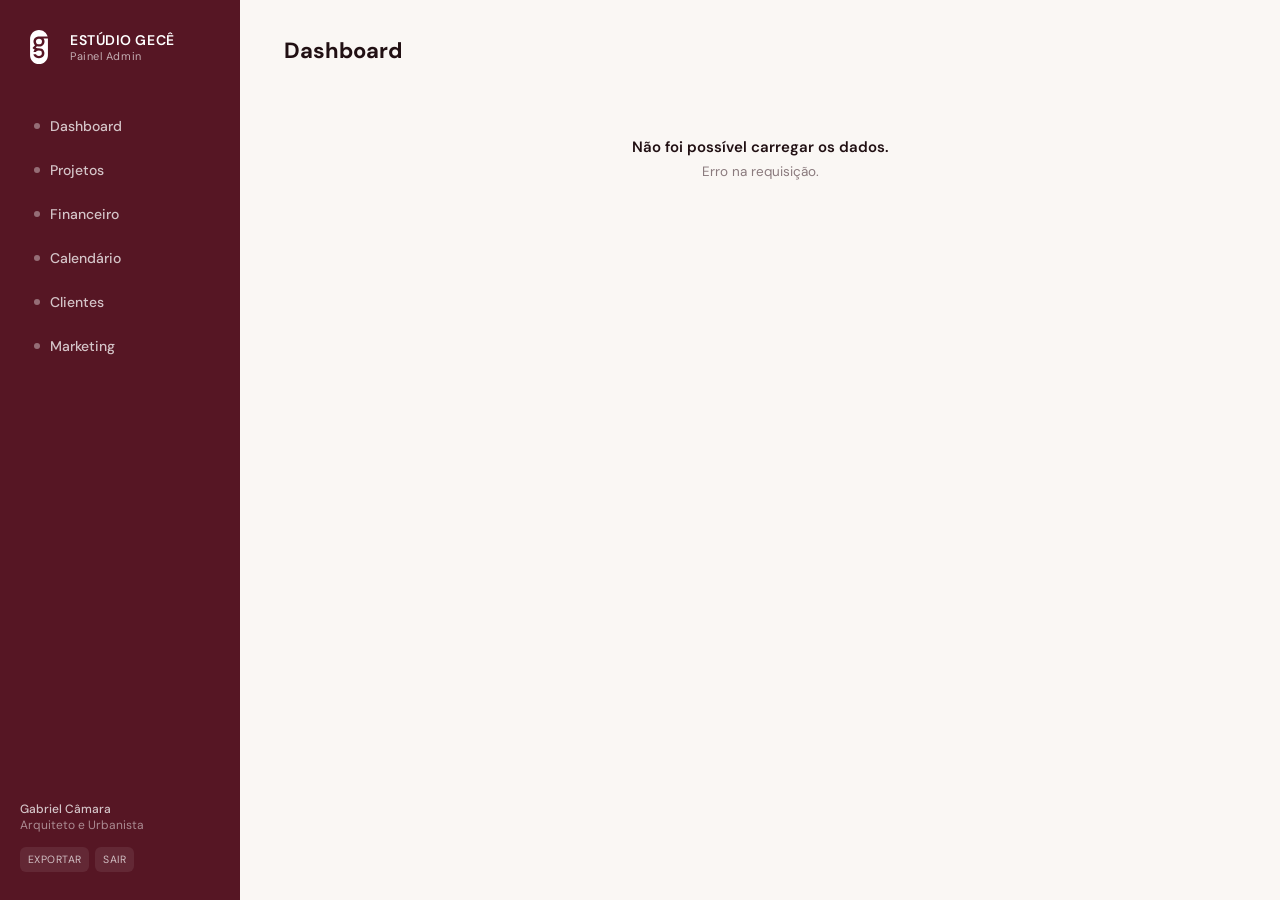
==== admin/index.html @ 807bf848 "feat: reuniao com Google Meet automatico (Calendar API) + convite ao cliente + botao no portal - eve" ====
<!DOCTYPE html>
<html lang="pt-BR">
<head>
<meta charset="UTF-8">
<meta name="viewport" content="width=device-width, initial-scale=1.0">
<meta name="robots" content="noindex, nofollow">
<title>Estúdio Gecê — Admin</title>
<link rel="icon" type="image/svg+xml" href="/assets/img/selo-fullcolor.svg">
<!-- PWA (iPhone/iPad) -->
<link rel="manifest" href="/manifest-admin.json">
<meta name="theme-color" content="#561624">
<meta name="apple-mobile-web-app-capable" content="yes">
<meta name="mobile-web-app-capable" content="yes">
<meta name="apple-mobile-web-app-status-bar-style" content="default">
<meta name="apple-mobile-web-app-title" content="Gecê Admin">
<link rel="apple-touch-icon" href="/assets/img/icon-512.png">
<link rel="preconnect" href="https://fonts.googleapis.com">
<link rel="preconnect" href="https://fonts.gstatic.com" crossorigin>
<link href="https://fonts.googleapis.com/css2?family=DM+Sans:opsz,wght@9..40,400;9..40,500;9..40,600;9..40,700&display=swap" rel="stylesheet">
<!-- Google Picker (seleção de arquivos/pastas do Drive) -->
<script src="https://apis.google.com/js/api.js" async defer></script>
<script src="https://accounts.google.com/gsi/client" async defer></script>
<style>
  :root {
    --bordeaux: #561624;
    --bordeaux-light: #7a2438;
    --cream: #FAF7F4;
    --ink: #211013;
    --muted: #8a7a7d;
    --line: #e8e0e1;
    --ok: #3f6b4f;
    --warn: #b3762c;
    --danger: #a13b3b;
    --blue: #3d6b8a;
    --radius: 10px;
    --shadow: 0 18px 40px -24px rgba(86,22,36,.45);
  }
  * { box-sizing: border-box; margin: 0; padding: 0; }
  body {
    font-family: 'DM Sans', sans-serif;
    background: var(--cream);
    color: var(--ink);
    display: flex;
    min-height: 100vh;
  }
  a { color: inherit; }

  /* Sidebar */
  .sidebar {
    width: 240px;
    background: var(--bordeaux);
    color: #fff;
    display: flex;
    flex-direction: column;
    padding: 28px 20px;
    flex-shrink: 0;
    position: sticky;
    top: 0;
    height: 100vh;
  }
  .logo { display: flex; align-items: center; gap: 12px; margin-bottom: 40px; }
  .logo-mark { width: 38px; height: 38px; object-fit: contain; display: block; }
  .logo-text { font-size: 14px; font-weight: 600; letter-spacing: 0.04em; }
  .logo-text span { display: block; font-size: 11px; font-weight: 400; opacity: 0.65; }
  nav { display: flex; flex-direction: column; gap: 4px; }
  nav a {
    color: rgba(255,255,255,0.75);
    text-decoration: none;
    font-size: 14px; font-weight: 500;
    padding: 11px 14px;
    border-radius: var(--radius);
    display: flex; align-items: center; gap: 10px;
    transition: background 0.15s ease, color 0.15s ease;
  }
  nav a:hover { background: rgba(255,255,255,0.08); color: #fff; }
  nav a.active { background: #fff; color: var(--bordeaux); }
  nav a .dot { width: 6px; height: 6px; border-radius: 50%; background: currentColor; opacity: 0.5; }
  .sidebar-footer { margin-top: auto; font-size: 12px; color: rgba(255,255,255,0.5); padding-top: 20px; }
  .sidebar-footer .name { color: rgba(255,255,255,0.75); font-weight: 500; }
  .data-tools { display: flex; gap: 6px; margin-top: 14px; flex-wrap: wrap; }
  .data-tools button {
    font-family: inherit; font-size: 10.5px; letter-spacing: .04em; text-transform: uppercase;
    background: rgba(255,255,255,0.08); color: rgba(255,255,255,0.7);
    border: none; border-radius: 6px; padding: 6px 8px; cursor: pointer;
    transition: background .15s ease, color .15s ease;
  }
  .data-tools button:hover { background: rgba(255,255,255,0.16); color: #fff; }

  /* Main */
  main { flex: 1; padding: 36px 44px; max-width: 1240px; width: 100%; }
  header.topbar { display: flex; justify-content: space-between; align-items: center; margin-bottom: 28px; gap: 16px; flex-wrap: wrap; }
  header.topbar h1 { font-size: 22px; font-weight: 700; }
  .topbar-actions { display: flex; align-items: center; gap: 10px; }
  .date { font-size: 13px; color: var(--muted); }

  /* Buttons */
  .btn {
    font-family: inherit; font-size: 13.5px; font-weight: 600;
    background: var(--bordeaux); color: #fff;
    border: 1px solid var(--bordeaux); border-radius: var(--radius);
    padding: 10px 16px; cursor: pointer;
    display: inline-flex; align-items: center; gap: 7px;
    transition: background .15s ease, transform .1s ease;
  }
  .btn:hover { background: var(--bordeaux-light); }
  .btn:active { transform: translateY(1px); }
  .btn.ghost { background: #fff; color: var(--bordeaux); }
  .btn.ghost:hover { background: #f3ebec; }
  .btn.sm { padding: 7px 12px; font-size: 12.5px; }
  .btn.subtle { background: transparent; border-color: var(--line); color: var(--ink); }
  .btn.subtle:hover { background: #f3ebec; }
  .icon-btn {
    background: none; border: none; cursor: pointer; color: var(--muted);
    font-size: 14px; padding: 5px 7px; border-radius: 6px; font-family: inherit;
    transition: background .15s ease, color .15s ease;
  }
  .icon-btn:hover { background: #f3ebec; color: var(--ink); }
  .icon-btn.danger:hover { background: #f6dede; color: var(--danger); }

  /* Cards / stats */
  .grid { display: grid; grid-template-columns: repeat(4, 1fr); gap: 16px; margin-bottom: 28px; }
  .stat-card { background: #fff; border: 1px solid var(--line); border-radius: var(--radius); padding: 18px 20px; }
  .stat-card .label { font-size: 12px; color: var(--muted); font-weight: 500; text-transform: uppercase; letter-spacing: 0.03em; margin-bottom: 8px; }
  .stat-card .value { font-size: 26px; font-weight: 700; }
  .stat-card .value.warn { color: var(--warn); }
  .stat-card .value.ok { color: var(--ok); }
  .stat-card .value.danger { color: var(--danger); }

  .panels { display: grid; grid-template-columns: 1.4fr 1fr; gap: 20px; }
  .panel { background: #fff; border: 1px solid var(--line); border-radius: var(--radius); padding: 22px; }
  .panel h2 { font-size: 15px; font-weight: 700; margin-bottom: 4px; }
  .panel .panel-sub { font-size: 12px; color: var(--muted); margin-bottom: 14px; }
  .row-item { display: flex; justify-content: space-between; align-items: center; gap: 12px; padding: 12px 0; border-bottom: 1px solid var(--line); font-size: 13.5px; }
  .row-item:last-child { border-bottom: none; }
  .row-item .name { font-weight: 500; }
  .row-item .meta { color: var(--muted); font-size: 12px; }

  /* Badges */
  .badge { font-size: 11px; font-weight: 600; padding: 3px 9px; border-radius: 20px; white-space: nowrap; display: inline-block; }
  .badge.neutral   { background: #eee7e8; color: var(--muted); }
  .badge.proposta  { background: #eee7e8; color: var(--muted); }
  .badge.andamento { background: #e4ecf0; color: var(--blue); }
  .badge.negociacao{ background: #fbe9d9; color: var(--warn); }
  .badge.novo      { background: #e4ecf0; color: var(--blue); }
  .badge.pausado   { background: #fbe9d9; color: var(--warn); }
  .badge.pendente  { background: #fbe9d9; color: var(--warn); }
  .badge.atrasado  { background: #f6dede; color: var(--danger); }
  .badge.perdido   { background: #f6dede; color: var(--danger); }
  .badge.pago      { background: #e2ede5; color: var(--ok); }
  .badge.concluido { background: #e2ede5; color: var(--ok); }
  .badge.ganho     { background: #e2ede5; color: var(--ok); }
  .badge.receita   { background: #e2ede5; color: var(--ok); }
  .badge.despesa   { background: #f6dede; color: var(--danger); }

  /* Tables */
  .card { background: #fff; border: 1px solid var(--line); border-radius: var(--radius); overflow: hidden; }
  .table-wrap { width: 100%; overflow-x: auto; }
  table { width: 100%; border-collapse: collapse; font-size: 13.5px; }
  thead th {
    text-align: left; font-size: 11px; font-weight: 600; text-transform: uppercase; letter-spacing: 0.04em;
    color: var(--muted); padding: 14px 18px; border-bottom: 1px solid var(--line); background: #fbf8f6; white-space: nowrap;
  }
  tbody td { padding: 14px 18px; border-bottom: 1px solid var(--line); vertical-align: middle; }
  tbody tr:last-child td { border-bottom: none; }
  tbody tr:hover { background: #fdfbfa; }
  td.strong { font-weight: 600; }
  td.num { text-align: right; font-variant-numeric: tabular-nums; white-space: nowrap; }
  th.num { text-align: right; }
  td.actions { text-align: right; white-space: nowrap; }
  .sub { color: var(--muted); font-size: 12px; }

  .empty { color: var(--muted); font-size: 13.5px; padding: 44px 24px; text-align: center; }
  .empty strong { display: block; color: var(--ink); font-weight: 600; margin-bottom: 6px; font-size: 15px; }

  /* Filter bar */
  .toolbar { display: flex; gap: 10px; align-items: center; margin-bottom: 16px; flex-wrap: wrap; }
  .toolbar input[type=search], .toolbar select {
    font-family: inherit; font-size: 13px; padding: 9px 12px;
    border: 1px solid var(--line); border-radius: var(--radius); background: #fff; color: var(--ink);
  }
  .toolbar input[type=search] { min-width: 220px; }
  .toolbar .spacer { flex: 1; }

  /* Modal */
  .overlay {
    position: fixed; inset: 0; background: rgba(33,16,19,.42);
    display: flex; align-items: flex-start; justify-content: center;
    padding: 48px 20px; z-index: 50; overflow-y: auto;
  }
  .modal { background: #fff; border-radius: 14px; width: 100%; max-width: 560px; box-shadow: var(--shadow); animation: pop .16s ease; }
  @keyframes pop { from { opacity: 0; transform: translateY(8px); } to { opacity: 1; transform: none; } }
  .modal-head { display: flex; justify-content: space-between; align-items: center; padding: 22px 26px; border-bottom: 1px solid var(--line); }
  .modal-head h3 { font-size: 17px; font-weight: 700; }
  .modal-body { padding: 22px 26px; }
  .modal-foot { display: flex; justify-content: flex-end; gap: 10px; padding: 18px 26px; border-top: 1px solid var(--line); }

  .field { margin-bottom: 16px; }
  .field label { display: block; font-size: 12.5px; font-weight: 600; margin-bottom: 6px; color: var(--ink); }
  .field input, .field select, .field textarea {
    width: 100%; font-family: inherit; font-size: 14px; color: var(--ink);
    padding: 10px 12px; border: 1px solid var(--line); border-radius: var(--radius); background: #fff;
  }
  .field textarea { resize: vertical; min-height: 72px; }
  .field input:focus, .field select:focus, .field textarea:focus { outline: none; border-color: var(--bordeaux); box-shadow: 0 0 0 3px rgba(86,22,36,.1); }
  .field-row { display: grid; grid-template-columns: 1fr 1fr; gap: 14px; }
  .etapas-grid { display: grid; grid-template-columns: repeat(2, 1fr); gap: 8px 14px; }
  .chk { display: flex; align-items: center; gap: 8px; font-size: 13px; font-weight: 400; cursor: pointer; }
  .chk input { width: 15px; height: 15px; accent-color: var(--bordeaux); }

  /* Pagamentos / parcelas */
  .pay-summary { display: grid; grid-template-columns: repeat(3, 1fr); gap: 12px; margin-bottom: 18px; }
  .pay-summary > div { background: #fbf8f6; border: 1px solid var(--line); border-radius: var(--radius); padding: 12px 14px; }
  .pay-summary .k { font-size: 11px; text-transform: uppercase; letter-spacing: .03em; color: var(--muted); font-weight: 600; margin-bottom: 4px; }
  .pay-summary .v { font-size: 18px; font-weight: 700; }
  .pay-summary .v.ok { color: var(--ok); } .pay-summary .v.warn { color: var(--warn); }
  .pay-list { display: flex; flex-direction: column; margin-bottom: 18px; }
  .pay-row { display: flex; flex-wrap: wrap; gap: 6px; align-items: center; padding: 8px 0; border-bottom: 1px solid var(--line); }
  .pay-row:last-child { border-bottom: none; }
  .pay-row input { font-family: inherit; font-size: 12.5px; padding: 7px 8px; border: 1px solid var(--line); border-radius: 8px; color: var(--ink); }
  .pay-desc { flex: 1 1 150px; } .pay-venc { flex: 0 0 140px; } .pay-val { flex: 0 0 96px; }
  .pay-gen { border-top: 1px solid var(--line); padding-top: 16px; }
  .pay-gen-title { font-size: 13px; font-weight: 700; margin-bottom: 12px; }

  /* Quadro de conteúdo (Kanban) */
  .kanban { display: grid; grid-template-columns: repeat(4, 1fr); gap: 12px; align-items: start; }
  .kb-col { background: #fbf8f6; border: 1px solid var(--line); border-radius: var(--radius); padding: 12px; min-height: 160px; transition: background .12s ease, border-color .12s ease; }
  .kb-col.drag-over { background: #f1e6e8; border-color: var(--bordeaux); }
  .kb-col h3 { font-size: 11.5px; text-transform: uppercase; letter-spacing: .05em; color: var(--muted); font-weight: 700; margin-bottom: 12px; display: flex; justify-content: space-between; align-items: center; }
  .kb-col h3 span { background: #eee7e8; color: var(--bordeaux); border-radius: 20px; padding: 1px 8px; font-size: 11px; }
  .kb-add { width: 100%; font-family: inherit; font-size: 12.5px; padding: 9px 10px; border: 1px dashed var(--line); border-radius: 8px; background: #fff; margin-bottom: 10px; }
  .kb-add:focus { outline: none; border-color: var(--bordeaux); border-style: solid; }
  .kb-card { background: #fff; border: 1px solid var(--line); border-radius: 8px; padding: 10px 12px; margin-bottom: 8px; cursor: grab; box-shadow: 0 1px 2px rgba(33,16,19,.05); transition: box-shadow .12s ease, transform .12s ease; }
  .kb-card:hover { box-shadow: 0 6px 16px -8px rgba(86,22,36,.35); transform: translateY(-1px); }
  .kb-card.dragging { opacity: .4; }
  .kb-card .t { font-weight: 600; font-size: 13.5px; line-height: 1.25; margin-bottom: 8px; }
  .kb-card .meta { display: flex; flex-wrap: wrap; gap: 6px; align-items: center; font-size: 11px; color: var(--muted); }
  .kb-chip { font-size: 10px; font-weight: 700; text-transform: uppercase; letter-spacing: .03em; padding: 2px 7px; border-radius: 20px; background: #f3ebec; color: var(--bordeaux); }
  @media (max-width: 900px) { .kanban { grid-template-columns: repeat(2, 1fr); } }
  @media (max-width: 560px) { .kanban { grid-template-columns: 1fr; } }

  /* Lembretes */
  .lembrete .l-txt { font-size: 14px; }
  .lembrete.feito .l-txt { text-decoration: line-through; color: var(--muted); }
  .lembrete input[type=checkbox] { width: 16px; height: 16px; accent-color: var(--bordeaux); }

  /* Calendar */
  .cal { background: #fff; border: 1px solid var(--line); border-radius: var(--radius); overflow: hidden; }
  .cal-head { display: grid; grid-template-columns: repeat(7,1fr); background: #fbf8f6; border-bottom: 1px solid var(--line); }
  .cal-head div { padding: 10px; font-size: 11px; font-weight: 600; text-transform: uppercase; letter-spacing: .04em; color: var(--muted); text-align: center; }
  .cal-grid { display: grid; grid-template-columns: repeat(7,1fr); }
  .cal-cell { min-height: 104px; min-width: 0; overflow: hidden; border-right: 1px solid var(--line); border-bottom: 1px solid var(--line); padding: 8px; cursor: pointer; position: relative; transition: background .12s ease; }
  .cal-cell:nth-child(7n) { border-right: none; }
  .cal-cell:hover { background: #fdfbfa; }
  .cal-cell.other { background: #faf7f6; color: var(--muted); cursor: default; }
  .cal-cell.other:hover { background: #faf7f6; }
  .cal-cell .day-num { font-size: 12.5px; font-weight: 600; margin-bottom: 5px; }
  .cal-cell.today .day-num { background: var(--bordeaux); color: #fff; width: 22px; height: 22px; border-radius: 50%; display: inline-flex; align-items: center; justify-content: center; }
  .evt-pill { display: block; max-width: 100%; font-size: 11px; padding: 3px 7px; border-radius: 5px; margin-bottom: 3px; background: #f1e6e8; color: var(--bordeaux); font-weight: 500; overflow: hidden; text-overflow: ellipsis; white-space: nowrap; cursor: pointer; }
  .evt-pill .t { opacity: .7; margin-right: 4px; }
  .cal-more { font-size: 10.5px; color: var(--muted); font-weight: 600; }
  .evt-dot { display: inline-block; width: 6px; height: 6px; border-radius: 50%; margin-right: 5px; vertical-align: middle; }
  .drive-dot { display: inline-block; width: 9px; height: 9px; border-radius: 50%; margin-right: 8px; vertical-align: middle; }
  .drive-dot.on { background: var(--ok); }
  .drive-dot.off { background: #d6cacc; }
  .evt-pill[draggable="true"] { cursor: grab; }
  .evt-pill.dragging { opacity: .4; }
  .cal-cell.drag-over, .wk-col.drag-over { outline: 2px solid var(--bordeaux); outline-offset: -2px; background: #f1e6e8; }

  /* Calendário estilo Fantastical: calendário + agenda lateral */
  .cal-layout { display: grid; grid-template-columns: minmax(0,1fr) 320px; gap: 20px; align-items: start; }
  .cal-main { min-width: 0; }
  .cal-title { margin-bottom: 14px; font-size: 17px; font-weight: 700; text-transform: capitalize; }
  .cal-agenda { background: #fff; border: 1px solid var(--line); border-radius: var(--radius); padding: 18px 20px; max-height: 74vh; overflow-y: auto; position: sticky; top: 20px; }
  .cal-agenda h3 { font-size: 11.5px; text-transform: uppercase; letter-spacing: .06em; color: var(--muted); margin-bottom: 16px; }
  .ag-day { display: flex; gap: 14px; padding-bottom: 14px; margin-bottom: 14px; border-bottom: 1px solid var(--line); }
  .ag-day:last-child { border-bottom: none; margin-bottom: 0; }
  .ag-date { flex: 0 0 44px; text-align: center; }
  .ag-date .dnum { font-size: 22px; font-weight: 700; display: block; line-height: 1; }
  .ag-date .dwd { font-size: 9.5px; text-transform: uppercase; letter-spacing: .02em; color: var(--muted); display: block; margin-top: 3px; }
  .ag-date.today .dnum { color: var(--bordeaux); }
  .ag-list { flex: 1; min-width: 0; }
  .ag-evt { display: flex; gap: 10px; padding: 6px 8px; margin: 1px -8px; border-radius: 8px; cursor: pointer; transition: background .12s ease; }
  .ag-evt:hover { background: #fbf8f6; }
  .ag-bar { width: 3px; border-radius: 3px; flex: 0 0 3px; }
  .ag-evt .t { font-weight: 600; font-size: 13px; line-height: 1.25; }
  .ag-evt .m { font-size: 11.5px; color: var(--muted); margin-top: 2px; }
  @media (max-width: 900px) {
    .cal-layout { grid-template-columns: 1fr; }
    .cal-agenda { position: static; max-height: none; order: -1; }
  }

  /* Alternador Mês/Semana */
  .seg { display: inline-flex; border: 1px solid var(--line); border-radius: var(--radius); overflow: hidden; }
  .seg-btn { font-family: inherit; font-size: 12.5px; font-weight: 600; background: #fff; color: var(--ink); border: none; padding: 8px 14px; cursor: pointer; transition: background .12s ease; }
  .seg-btn:hover { background: #f3ebec; }
  .seg-btn.active { background: var(--bordeaux); color: #fff; }
  .seg-btn.active:hover { background: var(--bordeaux); }
  /* Visão semanal */
  .wk-grid { display: grid; grid-template-columns: repeat(7, 1fr); }
  .wk-col { min-height: 340px; min-width: 0; overflow: hidden; border-right: 1px solid var(--line); cursor: pointer; transition: background .12s ease; }
  .wk-col:last-child { border-right: none; }
  .wk-col:hover { background: #fdfbfa; }
  .wk-head { text-align: center; padding: 10px 4px; border-bottom: 1px solid var(--line); }
  .wk-col.today .wk-head { background: var(--bordeaux); color: #fff; }
  .wk-dow { display: block; font-size: 11px; text-transform: uppercase; letter-spacing: .04em; color: var(--muted); }
  .wk-col.today .wk-dow { color: rgba(255,255,255,.8); }
  .wk-dnum { font-size: 18px; font-weight: 700; }
  .wk-body { padding: 8px; display: flex; flex-direction: column; gap: 4px; }
  .wk-body .evt-pill { white-space: normal; }
  @media (max-width: 680px) {
    .wk-grid { grid-template-columns: 1fr; }
    .wk-col { min-height: auto; border-right: none; border-bottom: 1px solid var(--line); display: flex; align-items: stretch; }
    .wk-head { border-bottom: none; border-right: 1px solid var(--line); min-width: 72px; display: flex; flex-direction: column; justify-content: center; }
    .wk-body { flex: 1; }
  }

  .toast {
    position: fixed; bottom: 24px; left: 50%; transform: translateX(-50%) translateY(20px);
    background: var(--ink); color: #fff; padding: 12px 20px; border-radius: 999px; font-size: 13.5px; font-weight: 500;
    opacity: 0; pointer-events: none; transition: opacity .2s ease, transform .2s ease; z-index: 80;
  }
  .toast.show { opacity: 1; transform: translateX(-50%) translateY(0); }

  @media (max-width: 900px) {
    body { flex-direction: column; }
    .sidebar { width: 100%; height: auto; position: static; flex-direction: row; align-items: center; padding: 14px 18px; gap: 18px; }
    .logo { margin-bottom: 0; }
    nav { flex-direction: row; flex-wrap: wrap; gap: 2px; }
    nav a { padding: 8px 11px; }
    nav a .dot { display: none; }
    .sidebar-footer, .data-tools { display: none; }
    main { padding: 24px 20px; }
    .grid { grid-template-columns: repeat(2,1fr); }
    .panels { grid-template-columns: 1fr; }
    .field-row { grid-template-columns: 1fr; }
  }
</style>
</head>
<body>

  <aside class="sidebar">
    <div class="logo">
      <img class="logo-mark" src="/assets/img/selo-branca.svg" alt="Estúdio Gecê" />
      <div class="logo-text">ESTÚDIO GECÊ<span>Painel Admin</span></div>
    </div>
    <nav id="nav">
      <a href="#/dashboard"><span class="dot"></span> Dashboard</a>
      <a href="#/projetos"><span class="dot"></span> Projetos</a>
      <a href="#/financeiro"><span class="dot"></span> Financeiro</a>
      <a href="#/calendario"><span class="dot"></span> Calendário</a>
      <a href="#/clientes"><span class="dot"></span> Clientes</a>
      <a href="#/marketing"><span class="dot"></span> Marketing</a>
    </nav>
    <div class="sidebar-footer">
      <span class="name">Gabriel Câmara</span><br>Arquiteto e Urbanista
      <div class="data-tools">
        <button id="btnExport">Exportar</button>
        <button id="btnLogout">Sair</button>
      </div>
    </div>
  </aside>

  <main>
    <header class="topbar">
      <h1 id="pageTitle">Dashboard</h1>
      <div class="topbar-actions" id="pageActions"></div>
    </header>
    <div id="view"></div>
  </main>

  <div id="modalRoot"></div>
  <div class="toast" id="toast"></div>

<script>
/* ============================================================
   Estúdio Gecê — Painel Admin (SPA, localStorage)
   ============================================================ */

/* ---------- Helpers ---------- */
const $ = (s, r=document) => r.querySelector(s);
const uid = () => (crypto.randomUUID ? crypto.randomUUID() : 'id-' + Date.now() + Math.random().toString(16).slice(2));
const esc = s => String(s ?? '').replace(/[&<>"']/g, c => ({'&':'&amp;','<':'&lt;','>':'&gt;','"':'&quot;',"'":'&#39;'}[c]));
const BRL = new Intl.NumberFormat('pt-BR', { style: 'currency', currency: 'BRL' });
const fmtMoney = v => BRL.format(Number(v) || 0);
let hideValues = localStorage.getItem('gece_hide_values') === '1';
const maskMoney = v => hideValues ? 'R$ ••••••' : fmtMoney(v);
const todayISO = () => { const d = new Date(); d.setMinutes(d.getMinutes() - d.getTimezoneOffset()); return d.toISOString().slice(0,10); };
const fmtDate = iso => iso ? new Date(iso + 'T00:00:00').toLocaleDateString('pt-BR', { day: '2-digit', month: 'short' }) : '—';
const fmtDateFull = iso => iso ? new Date(iso + 'T00:00:00').toLocaleDateString('pt-BR', { day: '2-digit', month: 'long', year: 'numeric' }) : '—';

function toast(msg) {
  const t = $('#toast');
  t.textContent = msg; t.classList.add('show');
  clearTimeout(t._t); t._t = setTimeout(() => t.classList.remove('show'), 2200);
}

/* ---------- Labels ---------- */
const T = {
  tipologia:   { residencial:'Residencial', comercial:'Comercial', comercial_especial:'Comercial especial', interiores:'Interiores', paisagistico:'Paisagístico', urbanistico:'Urbanístico', regularizacao:'Regularização', reforma:'Reforma', retrofit:'Retrofit', institucional:'Institucional', consultoria:'Consultoria' },
  projStatus:  { proposta:'Proposta', andamento:'Em andamento', pausado:'Pausado', concluido:'Concluído' },
  fase:        { levantamento:'Levantamento cadastral', estudo:'Estudo preliminar', anteprojeto:'Anteprojeto', basico:'Projeto básico', legal:'Projeto legal', executivo:'Projeto executivo', obra:'Acompanhamento / obra', entregue:'Entrega final' },
  finTipo:     { receita:'Receita', despesa:'Despesa' },
  finStatus:   { pendente:'Pendente', pago:'Pago', atrasado:'Atrasado' },
  leadStatus:  { novo:'Novo', negociacao:'Em negociação', ganho:'Ganho', perdido:'Perdido' },
  evtTipo:     { reuniao:'Reunião', visita:'Visita técnica', entrega:'Entrega', obra:'Obra', outro:'Outro' },
  canal:       { instagram:'Instagram', facebook:'Facebook', tiktok:'TikTok', linkedin:'LinkedIn', youtube:'YouTube', site:'Site / Blog', googleads:'Google Ads', outro:'Outro' },
  postStatus:  { ideia:'Ideia', producao:'Em produção', agendado:'Agendado', publicado:'Publicado' },
  campStatus:  { planejada:'Planejada', ativa:'Ativa', concluida:'Concluída' },
};
const options = (map, sel) => Object.entries(map).map(([v,l]) => `<option value="${v}"${v===sel?' selected':''}>${l}</option>`).join('');
const badge = (cls, label) => `<span class="badge ${cls}">${label}</span>`;
const ETAPAS_ALL = ['levantamento','estudo','anteprojeto','basico','legal','executivo','obra','entregue'];
const parseEtapas = v => { try { const a = JSON.parse(v); return Array.isArray(a) && a.length ? a : ETAPAS_ALL.slice(); } catch { return ETAPAS_ALL.slice(); } };

/* ---------- API (Cloudflare Worker + D1) ---------- */
async function api(method, path, body) {
  const res = await fetch('/api' + path, {
    method,
    headers: body ? { 'content-type': 'application/json' } : {},
    body: body ? JSON.stringify(body) : undefined,
  });
  if (res.status === 401) { location.href = '/login'; throw new Error('unauth'); }
  const data = await res.json().catch(() => ({}));
  if (!res.ok || data.ok === false) throw new Error(data.error || 'Erro na requisição.');
  return data;
}

/* ---------- Data layer (cache local espelhando o D1) ---------- */
const DB = {
  data: { projetos: [], financeiro: [], eventos: [], leads: [], clientes: [] },
  cols: ['projetos','financeiro','eventos','leads','clientes','posts','campanhas','lembretes'],
  async load() {
    const d = await api('GET', '/admin/data');
    this.cols.forEach(c => { this.data[c] = Array.isArray(d[c]) ? d[c] : []; });
    return this;
  },
  all(c) { return this.data[c] || []; },
  get(c, id) { return (this.data[c] || []).find(x => x.id === id); },
  async upsert(c, rec) {
    if (rec.id) await api('PUT', `/admin/${c}/${rec.id}`, rec);
    else await api('POST', `/admin/${c}`, rec);
    await this.load();
    return true;
  },
  async remove(c, id) { await api('DELETE', `/admin/${c}/${id}`); await this.load(); },
};

/* Effective financeiro status: pendente + vencido => atrasado */
const effFinStatus = f => (f.status === 'pendente' && f.vencimento && f.vencimento < todayISO()) ? 'atrasado' : f.status;
const projName = id => { const p = DB.get('projetos', id); return p ? p.nome : '—'; };
const linkHost = u => { try { return new URL(u).hostname.replace(/^www\./,''); } catch { return u; } };

/* ---------- Google Drive Picker ----------
   Preencha apiKey e clientId (obtidos no Google Cloud Console) para ligar o
   botão "Escolher no Google Drive". Vazio = botão fica oculto (só link manual). */
const GDRIVE = {
  apiKey: 'AIzaSyDBUVl1FJ1ksFJsR766cjooYbMNpYF5HRQ',  // API key (Google Picker API)
  clientId: '893374859773-8k5v800igkl51c6qr948st78h0ls5ngp.apps.googleusercontent.com',
  scope: 'https://www.googleapis.com/auth/drive.readonly',
  token: null, tokenClient: null, pickerReady: false, onPick: null,
  enabled() { return !!(this.apiKey && this.clientId); },
  ready() { return !!(window.google && google.accounts && google.accounts.oauth2 && window.gapi); },
  choose(onPick) {
    if (!this.enabled()) return;
    this.onPick = onPick;
    if (!this.ready()) { toast('Google Drive ainda carregando — tente de novo em 1s.'); return; }
    if (!this.tokenClient) {
      this.tokenClient = google.accounts.oauth2.initTokenClient({
        client_id: this.clientId, scope: this.scope,
        callback: (r) => { if (r && r.access_token) { this.token = r.access_token; this.show(); } },
      });
    }
    if (this.token) this.show();
    else this.tokenClient.requestAccessToken({ prompt: '' });
  },
  show() {
    if (!this.pickerReady) { gapi.load('picker', () => { this.pickerReady = true; this.show(); }); return; }
    const files = new google.picker.DocsView().setIncludeFolders(true).setSelectFolderEnabled(true);
    const folders = new google.picker.DocsView(google.picker.ViewId.FOLDERS).setSelectFolderEnabled(true);
    const picker = new google.picker.PickerBuilder()
      .setDeveloperKey(this.apiKey)
      .setOAuthToken(this.token)
      .addView(files)
      .addView(folders)
      .setCallback((data) => {
        if (data.action === google.picker.Action.PICKED && data.docs && data.docs[0]) {
          const d = data.docs[0];
          this.onPick && this.onPick(d.name, d.url || `https://drive.google.com/open?id=${d.id}`);
        }
      })
      .build();
    picker.setVisible(true);
  },
};

/* ---------- Google Calendar / Meet (reusa o clientId do Picker) ---------- */
const GCAL = {
  scope: 'https://www.googleapis.com/auth/calendar.events',
  token: null, tokenClient: null, _res: null, _rej: null,
  enabled() { return !!GDRIVE.clientId; },
  ready() { return !!(window.google && google.accounts && google.accounts.oauth2); },
  getToken() {
    return new Promise((resolve, reject) => {
      if (!this.ready()) return reject(new Error('Google ainda carregando.'));
      if (!this.tokenClient) {
        this.tokenClient = google.accounts.oauth2.initTokenClient({
          client_id: GDRIVE.clientId, scope: this.scope,
          callback: (r) => { if (r && r.access_token) { this.token = r.access_token; this._res && this._res(r.access_token); } else { this._rej && this._rej(new Error('Autorização negada.')); } },
        });
      }
      this._res = resolve; this._rej = reject;
      if (this.token) resolve(this.token);
      else this.tokenClient.requestAccessToken({ prompt: '' });
    });
  },
  async criarReuniao({ titulo, descricao, data, hora, emailCliente }) {
    const token = await this.getToken();
    const ini = hora || '09:00';
    const [H, M] = ini.split(':').map(Number);
    const fim = `${String((H + 1) % 24).padStart(2,'0')}:${String(M||0).padStart(2,'0')}`;
    const body = {
      summary: titulo,
      description: descricao || '',
      start: { dateTime: `${data}T${ini}:00`, timeZone: 'America/Maceio' },
      end: { dateTime: `${data}T${fim}:00`, timeZone: 'America/Maceio' },
      conferenceData: { createRequest: { requestId: 'gece-' + Date.now(), conferenceSolutionKey: { type: 'hangoutsMeet' } } },
    };
    if (emailCliente) body.attendees = [{ email: emailCliente }];
    const url = 'https://www.googleapis.com/calendar/v3/calendars/primary/events?conferenceDataVersion=1' + (emailCliente ? '&sendUpdates=all' : '');
    const res = await fetch(url, { method: 'POST', headers: { Authorization: 'Bearer ' + token, 'content-type': 'application/json' }, body: JSON.stringify(body) });
    const d = await res.json().catch(() => ({}));
    if (!res.ok) throw new Error((d.error && d.error.message) || 'Falha no Google Calendar.');
    const meet = d.hangoutLink || (d.conferenceData && d.conferenceData.entryPoints && d.conferenceData.entryPoints.find(e => e.entryPointType === 'video')?.uri) || '';
    return { meet, gcalId: d.id || '' };
  },
};
function clientEmailDoProjeto(projetoId) {
  if (!projetoId) return '';
  const p = DB.get('projetos', projetoId);
  if (!p || !p.clientId) return '';
  const c = DB.get('clientes', p.clientId);
  return c ? c.email : '';
}

/* ---------- Modal de pagamentos / parcelas por projeto ---------- */
function openPagamentosModal(projeto) {
  const root = $('#modalRoot');
  const close = () => { root.innerHTML = ''; };
  async function draw() {
    const parcelas = DB.all('financeiro')
      .filter(f => f.projetoId === projeto.id && f.tipo === 'receita')
      .sort((a,b) => (a.vencimento||'').localeCompare(b.vencimento||''));
    const total = parcelas.reduce((s,f)=>s+(Number(f.valor)||0),0);
    const pago = parcelas.filter(f=>f.status==='pago').reduce((s,f)=>s+(Number(f.valor)||0),0);
    const nPagas = parcelas.filter(f=>f.status==='pago').length;
    root.innerHTML = `
      <div class="overlay" id="overlay">
        <div class="modal" style="max-width:660px">
          <div class="modal-head">
            <h3>Pagamentos — ${esc(projeto.nome)}</h3>
            <button type="button" class="icon-btn" id="pClose" aria-label="Fechar">✕</button>
          </div>
          <div class="modal-body">
            <div class="pay-summary">
              <div><div class="k">Parcelas pagas</div><div class="v">${nPagas} de ${parcelas.length}</div></div>
              <div><div class="k">Recebido</div><div class="v ok">${fmtMoney(pago)}</div></div>
              <div><div class="k">Falta</div><div class="v warn">${fmtMoney(total-pago)}</div></div>
            </div>
            ${parcelas.length ? `<div class="pay-list">${parcelas.map(f => { const st = effFinStatus(f); return `
              <div class="pay-row" data-id="${f.id}">
                <input class="pay-desc" value="${esc(f.descricao)}" aria-label="Descrição">
                <input class="pay-venc" type="date" value="${esc(f.vencimento||'')}" aria-label="Vencimento">
                <input class="pay-val" type="number" step="0.01" min="0" value="${f.valor??''}" aria-label="Valor">
                <span class="badge ${st}">${T.finStatus[st]}</span>
                <button class="icon-btn" data-save="${f.id}">Salvar</button>
                <button class="icon-btn" data-toggle="${f.id}">${f.status==='pago'?'Reabrir':'Quitar'}</button>
                <button class="icon-btn danger" data-del="${f.id}">✕</button>
              </div>`; }).join('')}</div>` : `<div class="empty" style="padding:20px 0">Nenhuma parcela cadastrada.</div>`}
            <form id="genForm" class="pay-gen">
              <div class="pay-gen-title">Gerar parcelas</div>
              <div class="field-row">
                <div class="field"><label>Nº de parcelas</label><input name="n" type="number" min="1" max="60" value="10" required></div>
                <div class="field"><label>Valor de cada (R$)</label><input name="valor" type="number" step="0.01" min="0" placeholder="0,00" required></div>
              </div>
              <div class="field-row">
                <div class="field"><label>1º vencimento</label><input name="inicio" type="date" value="${todayISO()}" required></div>
                <div class="field"><label>Descrição</label><input name="base" value="Parcela"></div>
              </div>
              <button type="submit" class="btn sm">Gerar parcelas mensais</button>
            </form>
          </div>
          <div class="modal-foot"><button type="button" class="btn subtle" id="pDone">Fechar</button></div>
        </div>
      </div>`;
    $('#pClose').onclick = close; $('#pDone').onclick = close;
    $('#overlay').onclick = e => { if (e.target.id === 'overlay') close(); };
    root.querySelectorAll('[data-save]').forEach(b => b.onclick = async () => {
      const row = b.closest('.pay-row'); const f = DB.get('financeiro', b.dataset.save);
      try {
        await DB.upsert('financeiro', { ...f, descricao: row.querySelector('.pay-desc').value, vencimento: row.querySelector('.pay-venc').value, valor: row.querySelector('.pay-val').value });
        await draw(); toast('Parcela atualizada.');
      } catch (e) { toast(e.message || 'Erro.'); }
    });
    root.querySelectorAll('[data-toggle]').forEach(b => b.onclick = async () => {
      const f = DB.get('financeiro', b.dataset.toggle);
      await DB.upsert('financeiro', { ...f, status: f.status === 'pago' ? 'pendente' : 'pago' });
      await draw(); toast(f.status === 'pago' ? 'Parcela reaberta.' : 'Parcela quitada.');
    });
    root.querySelectorAll('[data-del]').forEach(b => b.onclick = async () => {
      if (!confirm('Remover esta parcela?')) return;
      await DB.remove('financeiro', b.dataset.del); await draw(); toast('Parcela removida.');
    });
    $('#genForm').onsubmit = async e => {
      e.preventDefault();
      const fd = Object.fromEntries(new FormData(e.target).entries());
      const n = Math.min(60, Math.max(1, parseInt(fd.n) || 1));
      const base = fd.base || 'Parcela';
      const btn = e.target.querySelector('button[type=submit]'); btn.disabled = true; btn.textContent = 'Gerando…';
      try {
        for (let i = 0; i < n; i++) {
          await api('POST', '/admin/financeiro', { descricao: `${base} ${i+1}/${n}`, tipo: 'receita', valor: fd.valor, vencimento: shiftMonths(fd.inicio, i), status: 'pendente', projetoId: projeto.id });
        }
        await DB.load(); await draw(); toast(`${n} parcelas geradas.`);
      } catch (err) { toast(err.message || 'Erro ao gerar.'); btn.disabled = false; btn.textContent = 'Gerar parcelas mensais'; }
    };
  }
  draw();
}

/* ---------- Modal de arquivos (links do Google Drive por projeto) ---------- */
function openFilesModal(projeto) {
  const root = $('#modalRoot');
  const close = () => { root.innerHTML = ''; };
  async function draw() {
    const p = DB.get('projetos', projeto.id) || projeto;
    const files = p.arquivos || [];
    root.innerHTML = `
      <div class="overlay" id="overlay">
        <div class="modal" style="max-width:600px">
          <div class="modal-head">
            <h3>Arquivos — ${esc(p.nome)}</h3>
            <button type="button" class="icon-btn" id="fClose" aria-label="Fechar">✕</button>
          </div>
          <div class="modal-body">
            ${files.length ? files.map(f => `
              <div class="row-item">
                <div><div class="name">${esc(f.nome)}</div><div class="meta">${esc(linkHost(f.url))}</div></div>
                <div style="display:flex;gap:4px;align-items:center">
                  <a class="icon-btn" href="${esc(f.url)}" target="_blank" rel="noopener">Abrir</a>
                  <button class="icon-btn danger" data-delfile="${f.id}" data-name="${esc(f.nome)}">Excluir</button>
                </div>
              </div>`).join('') : `<div class="empty" style="padding:24px 0">Nenhum arquivo vinculado ainda.</div>`}
            <form id="linkForm" style="margin-top:16px;padding-top:16px;border-top:1px solid var(--line)">
              ${GDRIVE.enabled() ? `<button type="button" class="btn ghost sm" id="pickDrive" style="margin-bottom:14px">📁 Escolher no Google Drive</button>` : ''}
              <div class="field" style="margin-bottom:12px"><label>Nome do arquivo</label><input name="nome" required placeholder="Ex.: Projeto executivo (PDF)"></div>
              <div class="field" style="margin-bottom:12px"><label>Link do Google Drive</label><input name="url" type="url" required placeholder="https://drive.google.com/…"></div>
              <button type="submit" class="btn sm">+ Vincular arquivo</button>
              <span class="sub" style="margin-left:10px">${GDRIVE.enabled() ? 'Escolha no Drive ou cole o link.' : 'Cole o link de compartilhamento do Drive.'}</span>
            </form>
          </div>
          <div class="modal-foot"><button type="button" class="btn subtle" id="fDone">Fechar</button></div>
        </div>
      </div>`;
    $('#fClose').onclick = close;
    $('#fDone').onclick = close;
    $('#overlay').onclick = e => { if (e.target.id === 'overlay') close(); };
    const pick = $('#pickDrive');
    if (pick) pick.onclick = () => GDRIVE.choose((nome, url) => {
      const f = $('#linkForm');
      f.querySelector('[name=nome]').value = nome;
      f.querySelector('[name=url]').value = url;
    });
    $('#linkForm').onsubmit = async e => {
      e.preventDefault();
      const fd = Object.fromEntries(new FormData(e.target).entries());
      const btn = e.target.querySelector('button[type=submit]'); btn.disabled = true;
      try {
        await DB.upsert('arquivos', { nome: fd.nome, url: fd.url, projetoId: projeto.id });
        await draw(); toast('Arquivo vinculado.');
      } catch (err) { toast(err.message || 'Erro ao vincular.'); btn.disabled = false; }
    };
    root.querySelectorAll('[data-delfile]').forEach(b => b.onclick = async () => {
      if (!confirm(`Remover o link "${b.dataset.name}"?`)) return;
      try { await DB.remove('arquivos', b.dataset.delfile); await draw(); toast('Arquivo removido.'); }
      catch (err) { toast(err.message || 'Erro ao remover.'); }
    });
  }
  draw();
}

/* ---------- Modal ---------- */
function openModal(title, bodyHTML, onSubmit, submitLabel = 'Salvar') {
  const root = $('#modalRoot');
  root.innerHTML = `
    <div class="overlay" id="overlay">
      <form class="modal" id="modalForm" autocomplete="off">
        <div class="modal-head">
          <h3>${esc(title)}</h3>
          <button type="button" class="icon-btn" id="modalClose" aria-label="Fechar">✕</button>
        </div>
        <div class="modal-body">${bodyHTML}</div>
        <div class="modal-foot">
          <button type="button" class="btn subtle" id="modalCancel">Cancelar</button>
          <button type="submit" class="btn">${esc(submitLabel)}</button>
        </div>
      </form>
    </div>`;
  const close = () => { root.innerHTML = ''; };
  $('#modalClose').onclick = close;
  $('#modalCancel').onclick = close;
  $('#overlay').onclick = e => { if (e.target.id === 'overlay') close(); };
  document.addEventListener('keydown', function esc2(e){ if(e.key==='Escape'){ close(); document.removeEventListener('keydown', esc2);} });
  $('#modalForm').onsubmit = async e => {
    e.preventDefault();
    const submitBtn = e.target.querySelector('.btn[type=submit]');
    const fd = Object.fromEntries(new FormData(e.target).entries());
    if (submitBtn) { submitBtn.disabled = true; }
    try {
      const r = await onSubmit(fd);
      if (r !== false) close();
    } catch (err) {
      toast(err.message || 'Erro ao salvar.');
    } finally {
      if (submitBtn) submitBtn.disabled = false;
    }
  };
  const first = root.querySelector('input,select,textarea');
  if (first) first.focus();
}

function confirmDelete(label, onYes) {
  openModal('Remover', `<p style="font-size:14px;color:var(--ink)">Tem certeza que deseja remover <strong>${esc(label)}</strong>? Esta ação não pode ser desfeita.</p>`,
    async () => { await onYes(); return true; }, 'Remover');
  // recolor submit as danger
  const btn = $('#modalForm .btn[type=submit]');
  if (btn) { btn.style.background = 'var(--danger)'; btn.style.borderColor = 'var(--danger)'; }
}

/* ============================================================
   VIEWS
   ============================================================ */
const view = () => $('#view');
const setActions = html => { $('#pageActions').innerHTML = html; };

/* ---------- Dashboard ---------- */
const saudacao = () => { const h = new Date().getHours(); return h < 12 ? 'Bom dia' : h < 18 ? 'Boa tarde' : 'Boa noite'; };
function renderDashboard() {
  $('#pageTitle').textContent = `${saudacao()}, Gabriel`;
  setActions(`<span class="date" id="today"></span><button class="btn subtle sm" id="toggleValues">${hideValues?'Mostrar valores':'Ocultar valores'}</button>`);
  $('#today').textContent = new Date().toLocaleDateString('pt-BR', { weekday:'long', day:'numeric', month:'long', year:'numeric' });
  $('#toggleValues').onclick = () => { hideValues = !hideValues; localStorage.setItem('gece_hide_values', hideValues ? '1' : '0'); renderDashboard(); };

  const projetos = DB.all('projetos');
  const fin = DB.all('financeiro');
  const leads = DB.all('leads');
  const eventos = DB.all('eventos');
  const lembretes = DB.all('lembretes');

  const receitasAbertas = fin.filter(f => f.tipo === 'receita' && effFinStatus(f) !== 'pago');
  const aReceber = receitasAbertas.reduce((s, f) => s + (Number(f.valor)||0), 0);
  const mesAtual = todayISO().slice(0, 7);
  const aReceberMes = receitasAbertas.filter(f => (f.vencimento||'').slice(0,7) === mesAtual).reduce((s, f) => s + (Number(f.valor)||0), 0);
  const atrasadas = fin.filter(f => f.tipo === 'receita' && effFinStatus(f) === 'atrasado');
  const atrasadasValor = atrasadas.reduce((s, f) => s + (Number(f.valor)||0), 0);
  const ativos = projetos.filter(p => p.status === 'andamento').length;

  const emAndamento = projetos.filter(p => p.status === 'andamento').slice(0, 6);
  const proximos = eventos.filter(e => e.data >= todayISO()).sort((a,b) => a.data.localeCompare(b.data)).slice(0, 6);

  view().innerHTML = `
    <section class="grid">
      <div class="stat-card"><div class="label">A receber (total)</div><div class="value">${maskMoney(aReceber)}</div></div>
      <div class="stat-card"><div class="label">A receber no mês</div><div class="value">${maskMoney(aReceberMes)}</div></div>
      <div class="stat-card"><div class="label">Parcelas atrasadas</div><div class="value danger">${atrasadas.length}${atrasadas.length?` · ${maskMoney(atrasadasValor)}`:''}</div></div>
      <div class="stat-card"><div class="label">Projetos ativos</div><div class="value">${ativos}</div></div>
    </section>
    <section class="panels">
      <div class="panel">
        <h2>Projetos em andamento</h2>
        <div class="panel-sub">${emAndamento.length} de ${projetos.length} projetos</div>
        ${emAndamento.length ? emAndamento.map(p => `
          <div class="row-item">
            <div><div class="name">${esc(p.nome)}</div><div class="meta">${esc(p.cliente||'—')} · ${T.tipologia[p.tipologia]||'—'}</div></div>
            <div style="text-align:right"><div class="name">${maskMoney(p.valor)}</div><div class="meta">${p.prazo?('prazo '+fmtDate(p.prazo)):''}</div></div>
          </div>`).join('') : `<div class="empty">Nenhum projeto em andamento.</div>`}
      </div>
      <div class="panel">
        <h2>Próximos compromissos</h2>
        <div class="panel-sub">Agenda a partir de hoje</div>
        ${proximos.length ? proximos.map(e => `
          <div class="row-item">
            <div><div class="name">${esc(e.titulo)}</div><div class="meta">${T.evtTipo[e.tipo]||''}${e.hora?(' · '+e.hora):''}</div></div>
            <div class="meta">${fmtDate(e.data)}</div>
          </div>`).join('') : `<div class="empty">Sem eventos na agenda.</div>`}
      </div>
    </section>
    <section class="panel" style="margin-top:20px">
      <h2>Lembretes</h2>
      <div class="panel-sub">Notas rápidas — salvas na nuvem</div>
      <form id="lembreteForm" style="display:flex;gap:8px;margin:6px 0 8px">
        <input name="texto" placeholder="Escreva um lembrete e Enter…" required style="flex:1;font-family:inherit;font-size:14px;padding:10px 12px;border:1px solid var(--line);border-radius:var(--radius)">
        <button type="submit" class="btn sm">Adicionar</button>
      </form>
      ${lembretes.length ? lembretes.map(l => `
        <div class="row-item lembrete${l.feito?' feito':''}">
          <label style="display:flex;align-items:center;gap:10px;cursor:pointer;flex:1">
            <input type="checkbox" data-toggle-l="${l.id}"${l.feito?' checked':''}>
            <span class="l-txt">${esc(l.texto)}</span>
          </label>
          <button class="icon-btn danger" data-del-l="${l.id}">✕</button>
        </div>`).join('') : `<div class="empty">Nenhum lembrete. Anote o que precisa lembrar.</div>`}
    </section>`;

  $('#lembreteForm').onsubmit = async e => {
    e.preventDefault();
    const texto = e.target.texto.value.trim(); if (!texto) return;
    try { await DB.upsert('lembretes', { texto, feito: 0 }); renderDashboard(); } catch (err) { toast(err.message||'Erro.'); }
  };
  view().querySelectorAll('[data-toggle-l]').forEach(b => b.onclick = async () => {
    const l = DB.get('lembretes', b.dataset.toggleL);
    await DB.upsert('lembretes', { ...l, feito: l.feito ? 0 : 1 }); renderDashboard();
  });
  view().querySelectorAll('[data-del-l]').forEach(b => b.onclick = async () => {
    await DB.remove('lembretes', b.dataset.delL); renderDashboard();
  });
}

/* ---------- Projetos ---------- */
let projFilter = { q: '', status: '' };
function renderProjetos() {
  $('#pageTitle').textContent = 'Projetos';
  setActions(`<button class="btn" id="novoProjeto">+ Novo projeto</button>`);
  $('#novoProjeto').onclick = () => projetoForm();

  let list = DB.all('projetos').slice().sort((a,b)=>(b.createdAt||0)-(a.createdAt||0));
  if (projFilter.status) list = list.filter(p => p.status === projFilter.status);
  if (projFilter.q) { const q = projFilter.q.toLowerCase(); list = list.filter(p => (p.nome+' '+(p.cliente||'')).toLowerCase().includes(q)); }

  view().innerHTML = `
    <div class="toolbar">
      <input type="search" id="pq" placeholder="Buscar projeto ou cliente…" value="${esc(projFilter.q)}">
      <select id="pstatus">
        <option value="">Todos os status</option>${options(T.projStatus, projFilter.status)}
      </select>
    </div>
    <div class="card"><div class="table-wrap">
    ${list.length ? `<table>
      <thead><tr><th>Projeto</th><th style="text-align:center">Vinculado</th><th>Cliente</th><th>Tipologia</th><th>Status</th><th class="num">Valor</th><th>Prazo</th><th></th></tr></thead>
      <tbody>${list.map(p => `
        <tr>
          <td class="strong">${esc(p.nome)}${p.clientId?` <span class="badge ganho" title="Vinculado à conta ${esc(p.clientEmail||'')}">conta</span>`:''}</td>
          <td style="text-align:center"><span class="drive-dot ${p.arquivos&&p.arquivos.length?'on':'off'}" title="${p.arquivos&&p.arquivos.length?'Arquivo do Drive vinculado':'Sem arquivo do Drive — lembre de vincular'}"></span></td>
          <td>${esc(p.cliente||'—')}</td>
          <td>${T.tipologia[p.tipologia]||'—'}</td>
          <td>${badge(p.status, T.projStatus[p.status]||p.status)}</td>
          <td class="num">${fmtMoney(p.valor)}</td>
          <td>${p.prazo?fmtDate(p.prazo):'—'}</td>
          <td class="actions">
            <button class="icon-btn" data-pagar="${p.id}">Pagamentos</button>
            <button class="icon-btn" data-files="${p.id}">Arquivos${p.arquivos&&p.arquivos.length?` (${p.arquivos.length})`:''}</button>
            <button class="icon-btn" data-edit="${p.id}">Editar</button>
            <button class="icon-btn danger" data-del="${p.id}">Excluir</button>
          </td>
        </tr>`).join('')}</tbody>
    </table>` : `<div class="empty"><strong>Nenhum projeto ${projFilter.q||projFilter.status?'encontrado':'cadastrado'}.</strong>Cadastre projetos para acompanhar prazos e valores.</div>`}
    </div></div>`;

  $('#pq').oninput = e => { projFilter.q = e.target.value; renderProjetos(); const el=$('#pq'); el.focus(); el.setSelectionRange(el.value.length,el.value.length); };
  $('#pstatus').onchange = e => { projFilter.status = e.target.value; renderProjetos(); };
  view().querySelectorAll('[data-pagar]').forEach(b => b.onclick = () => openPagamentosModal(DB.get('projetos', b.dataset.pagar)));
  view().querySelectorAll('[data-files]').forEach(b => b.onclick = () => openFilesModal(DB.get('projetos', b.dataset.files)));
  view().querySelectorAll('[data-edit]').forEach(b => b.onclick = () => projetoForm(DB.get('projetos', b.dataset.edit)));
  view().querySelectorAll('[data-del]').forEach(b => b.onclick = () => { const p = DB.get('projetos', b.dataset.del); confirmDelete(p.nome, async () => { await DB.remove('projetos', p.id); renderProjetos(); toast('Projeto removido.'); }); });
}
function projetoForm(rec = {}) {
  const selSet = new Set(rec.id ? parseEtapas(rec.etapas) : ETAPAS_ALL);
  openModal(rec.id ? 'Editar projeto' : 'Novo projeto', `
    <input type="hidden" name="id" value="${esc(rec.id||'')}">
    <div class="field"><label>Nome do projeto *</label><input name="nome" required value="${esc(rec.nome||'')}" placeholder="Ex.: Residência Vila Bela"></div>
    <div class="field-row">
      <div class="field"><label>Cliente</label><input name="cliente" value="${esc(rec.cliente||'')}" placeholder="Nome do cliente"></div>
      <div class="field"><label>Tipologia</label><select name="tipologia">${options(T.tipologia, rec.tipologia||'residencial')}</select></div>
    </div>
    <div class="field"><label>Status</label><select name="status">${options(T.projStatus, rec.status||'proposta')}</select></div>
    <div class="field">
      <label>Etapas deste projeto</label>
      <div class="etapas-grid">
        ${ETAPAS_ALL.map(k => `<label class="chk"><input type="checkbox" name="etapas" value="${k}"${selSet.has(k)?' checked':''}> ${T.fase[k]}</label>`).join('')}
      </div>
    </div>
    <div class="field"><label>Etapa atual</label><select id="faseSelect" name="fase"></select></div>
    <div class="field"><label>Valor do contrato (R$)</label><input name="valor" type="number" step="0.01" min="0" value="${rec.valor??''}" placeholder="0,00"></div>
    <div class="field-row">
      <div class="field"><label>Prazo de entrega</label><input name="prazo" type="date" value="${esc(rec.prazo||'')}"></div>
      <div class="field"><label>Local</label><input name="local" value="${esc(rec.local||'')}" placeholder="Cidade / bairro"></div>
    </div>
    <div class="field">
      <label>Conta de cliente vinculada</label>
      <select name="clientId">
        <option value="">— Nenhuma (cliente não vê este projeto) —</option>
        ${DB.all('clientes').map(c => `<option value="${c.id}"${c.id===rec.clientId?' selected':''}>${esc(c.name)} · ${esc(c.email)}</option>`).join('')}
      </select>
    </div>
    <div class="field"><label>Observações</label><textarea name="notas" placeholder="Escopo, anotações…">${esc(rec.notas||'')}</textarea></div>
  `, async fd => {
    const etapas = ETAPAS_ALL.filter(k => { const el = document.querySelector(`#modalForm input[name=etapas][value="${k}"]`); return el && el.checked; });
    await DB.upsert('projetos', { ...rec, ...fd, etapas: JSON.stringify(etapas) });
    renderProjetos(); toast(rec.id?'Projeto atualizado.':'Projeto cadastrado.');
  });
  // "Etapa atual" só lista as etapas marcadas; atualiza ao (des)marcar.
  const rebuildFase = () => {
    const s = $('#faseSelect'); const prev = s.value || rec.fase || '';
    const checked = ETAPAS_ALL.filter(k => { const el = document.querySelector(`#modalForm input[name=etapas][value="${k}"]`); return el && el.checked; });
    s.innerHTML = checked.map(k => `<option value="${k}">${T.fase[k]}</option>`).join('');
    s.value = checked.includes(prev) ? prev : (checked[0] || '');
  };
  document.querySelectorAll('#modalForm input[name=etapas]').forEach(c => c.onchange = rebuildFase);
  rebuildFase();
}

/* ---------- Financeiro ---------- */
let finFilter = { tipo: '', status: '' };
function renderFinanceiro() {
  $('#pageTitle').textContent = 'Financeiro';
  setActions(`<button class="btn" id="novoLanc">+ Novo lançamento</button>`);
  $('#novoLanc').onclick = () => finForm();

  const all = DB.all('financeiro');
  const aReceber = all.filter(f => f.tipo==='receita' && effFinStatus(f)!=='pago').reduce((s,f)=>s+(Number(f.valor)||0),0);
  const aPagar   = all.filter(f => f.tipo==='despesa' && effFinStatus(f)!=='pago').reduce((s,f)=>s+(Number(f.valor)||0),0);
  const recebido = all.filter(f => f.tipo==='receita' && effFinStatus(f)==='pago').reduce((s,f)=>s+(Number(f.valor)||0),0);

  let list = all.slice().sort((a,b)=>(b.vencimento||'').localeCompare(a.vencimento||''));
  if (finFilter.tipo) list = list.filter(f => f.tipo === finFilter.tipo);
  if (finFilter.status) list = list.filter(f => effFinStatus(f) === finFilter.status);

  view().innerHTML = `
    <section class="grid" style="grid-template-columns:repeat(3,1fr)">
      <div class="stat-card"><div class="label">A receber</div><div class="value ok">${fmtMoney(aReceber)}</div></div>
      <div class="stat-card"><div class="label">A pagar</div><div class="value danger">${fmtMoney(aPagar)}</div></div>
      <div class="stat-card"><div class="label">Recebido (quitado)</div><div class="value">${fmtMoney(recebido)}</div></div>
    </section>
    <div class="toolbar">
      <select id="ftipo"><option value="">Receitas e despesas</option>${options(T.finTipo, finFilter.tipo)}</select>
      <select id="fstatus"><option value="">Todos os status</option>${options(T.finStatus, finFilter.status)}</select>
    </div>
    <div class="card"><div class="table-wrap">
    ${list.length ? `<table>
      <thead><tr><th>Descrição</th><th>Projeto</th><th>Tipo</th><th>Vencimento</th><th>Status</th><th class="num">Valor</th><th></th></tr></thead>
      <tbody>${list.map(f => { const st = effFinStatus(f); return `
        <tr>
          <td class="strong">${esc(f.descricao)}</td>
          <td>${f.projetoId?esc(projName(f.projetoId)):'<span class="sub">—</span>'}</td>
          <td>${badge(f.tipo, T.finTipo[f.tipo])}</td>
          <td>${fmtDate(f.vencimento)}</td>
          <td>${badge(st, T.finStatus[st])}</td>
          <td class="num" style="color:${f.tipo==='despesa'?'var(--danger)':'var(--ok)'}">${f.tipo==='despesa'?'- ':''}${fmtMoney(f.valor)}</td>
          <td class="actions">
            ${st!=='pago'?`<button class="icon-btn" data-pay="${f.id}">Quitar</button>`:''}
            <button class="icon-btn" data-edit="${f.id}">Editar</button>
            <button class="icon-btn danger" data-del="${f.id}">Excluir</button>
          </td>
        </tr>`; }).join('')}</tbody>
    </table>` : `<div class="empty"><strong>Nenhum lançamento ${finFilter.tipo||finFilter.status?'encontrado':'registrado'}.</strong>Registre receitas e despesas para controlar o fluxo de caixa.</div>`}
    </div></div>`;

  $('#ftipo').onchange = e => { finFilter.tipo = e.target.value; renderFinanceiro(); };
  $('#fstatus').onchange = e => { finFilter.status = e.target.value; renderFinanceiro(); };
  view().querySelectorAll('[data-pay]').forEach(b => b.onclick = async () => { await DB.upsert('financeiro', { ...DB.get('financeiro', b.dataset.pay), status:'pago' }); renderFinanceiro(); toast('Lançamento quitado.'); });
  view().querySelectorAll('[data-edit]').forEach(b => b.onclick = () => finForm(DB.get('financeiro', b.dataset.edit)));
  view().querySelectorAll('[data-del]').forEach(b => b.onclick = () => { const f = DB.get('financeiro', b.dataset.del); confirmDelete(f.descricao, async () => { await DB.remove('financeiro', f.id); renderFinanceiro(); toast('Lançamento removido.'); }); });
}
function finForm(rec = {}) {
  const projOpts = `<option value="">— Nenhum —</option>` + DB.all('projetos').map(p => `<option value="${p.id}"${p.id===rec.projetoId?' selected':''}>${esc(p.nome)}</option>`).join('');
  openModal(rec.id ? 'Editar lançamento' : 'Novo lançamento', `
    <input type="hidden" name="id" value="${esc(rec.id||'')}">
    <div class="field"><label>Descrição *</label><input name="descricao" required value="${esc(rec.descricao||'')}" placeholder="Ex.: 1ª parcela do projeto"></div>
    <div class="field-row">
      <div class="field"><label>Tipo</label><select name="tipo">${options(T.finTipo, rec.tipo||'receita')}</select></div>
      <div class="field"><label>Valor (R$) *</label><input name="valor" type="number" step="0.01" min="0" required value="${rec.valor??''}" placeholder="0,00"></div>
    </div>
    <div class="field-row">
      <div class="field"><label>Vencimento</label><input name="vencimento" type="date" value="${esc(rec.vencimento||todayISO())}"></div>
      <div class="field"><label>Status</label><select name="status">${options({pendente:'Pendente',pago:'Pago'}, rec.status==='atrasado'?'pendente':(rec.status||'pendente'))}</select></div>
    </div>
    <div class="field"><label>Projeto vinculado</label><select name="projetoId">${projOpts}</select></div>
  `, async fd => { await DB.upsert('financeiro', { ...rec, ...fd }); renderFinanceiro(); toast(rec.id?'Lançamento atualizado.':'Lançamento registrado.'); });
}

/* ---------- Calendário ---------- */
const WEEK = ['Dom','Seg','Ter','Qua','Qui','Sex','Sáb'];
const EVT_COR = { reuniao:'#3d6b8a', visita:'#3f6b4f', entrega:'#7a2438', obra:'#b3762c', outro:'#8a7a7d' };
const evtColor = e => EVT_COR[e && e.tipo] || '#8a7a7d';
const evtPill = e => `<div class="evt-pill" draggable="true" data-edit="${e.id}" title="${esc(e.titulo)}" style="background:${evtColor(e)}1a;color:${evtColor(e)}"><span class="evt-dot" style="background:${evtColor(e)}"></span>${e.hora?`<span class="t">${e.hora}</span>`:''}${esc(e.titulo)}</div>`;
// Arrastar um cartão (evento/post) para outro dia: atualiza o campo "data".
function wireDayDrag(container, coll, pillSel, reRender, onDrop) {
  container.querySelectorAll(pillSel).forEach(p => {
    p.ondragstart = e => { e.dataTransfer.setData('text/plain', p.dataset.edit || p.dataset.id); e.dataTransfer.effectAllowed = 'move'; p.classList.add('dragging'); };
    p.ondragend = () => p.classList.remove('dragging');
  });
  container.querySelectorAll('[data-day]').forEach(c => {
    c.ondragover = e => { e.preventDefault(); c.classList.add('drag-over'); };
    c.ondragleave = () => c.classList.remove('drag-over');
    c.ondrop = async e => {
      e.preventDefault(); c.classList.remove('drag-over');
      const rec = DB.get(coll, e.dataTransfer.getData('text/plain'));
      if (rec && rec.data !== c.dataset.day) {
        try { await DB.upsert(coll, { ...rec, data: c.dataset.day, ...(onDrop ? onDrop(rec) : {}) }); reRender(); toast('Movido para ' + fmtDate(c.dataset.day) + '.'); }
        catch (err) { toast(err.message || 'Erro ao mover.'); }
      }
    };
  });
}
// Itens do calendário geral = eventos + posts de marketing (com data).
function calItems() {
  const ev = DB.all('eventos').map(e => ({ id: e.id, kind: 'evento', data: e.data, titulo: e.titulo, hora: e.hora || '', color: evtColor(e), sub: T.evtTipo[e.tipo] || 'Evento' }));
  const po = DB.all('posts').filter(p => p.data).map(p => ({ id: p.id, kind: 'post', data: p.data, titulo: p.titulo, hora: '', color: (typeof CANAL_COR !== 'undefined' && CANAL_COR[p.canal]) || '#8a7a7d', sub: (T.canal[p.canal] || 'Conteúdo') + ' · post' }));
  return [...ev, ...po];
}
const calPill = it => `<div class="evt-pill" draggable="true" data-id="${it.id}" data-kind="${it.kind}" title="${esc(it.titulo)}" style="background:${it.color}1a;color:${it.color}"><span class="evt-dot" style="background:${it.color}"></span>${it.hora?`<span class="t">${it.hora}</span>`:''}${esc(it.titulo)}</div>`;
const calOpen = (id, kind) => { if (kind === 'post') postForm(DB.get('posts', id)); else eventoForm(DB.get('eventos', id)); };
function wireCalItems(container, reRender) {
  container.querySelectorAll('.evt-pill[data-kind]').forEach(p => {
    p.onclick = () => calOpen(p.dataset.id, p.dataset.kind);
    p.ondragstart = e => { e.dataTransfer.setData('text/plain', p.dataset.kind + ':' + p.dataset.id); e.dataTransfer.effectAllowed = 'move'; p.classList.add('dragging'); };
    p.ondragend = () => p.classList.remove('dragging');
  });
  container.querySelectorAll('[data-day]').forEach(c => {
    c.ondragover = e => { e.preventDefault(); c.classList.add('drag-over'); };
    c.ondragleave = () => c.classList.remove('drag-over');
    c.ondrop = async e => {
      e.preventDefault(); c.classList.remove('drag-over');
      const [kind, id] = (e.dataTransfer.getData('text/plain') || '').split(':');
      const coll = kind === 'post' ? 'posts' : 'eventos';
      const rec = DB.get(coll, id);
      if (rec && rec.data !== c.dataset.day) {
        try { await DB.upsert(coll, { ...rec, data: c.dataset.day }); reRender(); toast('Movido para ' + fmtDate(c.dataset.day) + '.'); }
        catch (err) { toast(err.message || 'Erro ao mover.'); }
      }
    };
  });
}
let calState = { view: 'semana', y: new Date().getFullYear(), m: new Date().getMonth(), anchor: todayISO() };
const isoToDate = iso => new Date(iso + 'T00:00:00');
const dateToISO = d => `${d.getFullYear()}-${String(d.getMonth()+1).padStart(2,'0')}-${String(d.getDate()).padStart(2,'0')}`;
const shiftDays = (iso, n) => { const d = isoToDate(iso); d.setDate(d.getDate()+n); return dateToISO(d); };
const weekStart = iso => { const d = isoToDate(iso); d.setDate(d.getDate()-d.getDay()); return dateToISO(d); };
const shiftMonths = (iso, n) => { const d = isoToDate(iso); d.setMonth(d.getMonth()+n); return dateToISO(d); };

function renderCalendario() {
  $('#pageTitle').textContent = 'Calendário';
  setActions(`
    <div class="seg">
      <button class="seg-btn${calState.view==='semana'?' active':''}" id="calSemana">Semana</button>
      <button class="seg-btn${calState.view==='mes'?' active':''}" id="calMes">Mês</button>
    </div>
    <button class="btn subtle sm" id="calPrev">‹</button>
    <button class="btn subtle sm" id="calToday">Hoje</button>
    <button class="btn subtle sm" id="calNext">›</button>
    <button class="btn" id="novoEvento">+ Novo evento</button>`);

  view().innerHTML = `<div class="cal-layout"><div class="cal-main" id="calMain"></div><aside class="cal-agenda" id="calAgenda"></aside></div>`;

  if (calState.view === 'semana') renderCalWeek(); else renderCalMonth();
  renderAgenda();

  $('#calMes').onclick = () => { calState.view = 'mes'; renderCalendario(); };
  $('#calSemana').onclick = () => { calState.view = 'semana'; renderCalendario(); };
  $('#calToday').onclick = () => { const d = new Date(); calState.y = d.getFullYear(); calState.m = d.getMonth(); calState.anchor = todayISO(); renderCalendario(); };
  $('#novoEvento').onclick = () => eventoForm();
  if (calState.view === 'semana') {
    $('#calPrev').onclick = () => { calState.anchor = shiftDays(weekStart(calState.anchor), -7); renderCalendario(); };
    $('#calNext').onclick = () => { calState.anchor = shiftDays(weekStart(calState.anchor), 7); renderCalendario(); };
  } else {
    $('#calPrev').onclick = () => { calState.m--; if (calState.m < 0){ calState.m = 11; calState.y--; } renderCalendario(); };
    $('#calNext').onclick = () => { calState.m++; if (calState.m > 11){ calState.m = 0; calState.y++; } renderCalendario(); };
  }
}

function renderCalMonth() {
  const { y, m } = calState;
  const monthName = new Date(y, m, 1).toLocaleDateString('pt-BR', { month: 'long', year: 'numeric' });
  const first = new Date(y, m, 1).getDay();
  const days = new Date(y, m + 1, 0).getDate();
  const byDay = {};
  calItems().forEach(it => { (byDay[it.data] = byDay[it.data] || []).push(it); });
  const cells = [];
  for (let i = 0; i < first; i++) cells.push(`<div class="cal-cell other"></div>`);
  for (let d = 1; d <= days; d++) {
    const iso = `${y}-${String(m+1).padStart(2,'0')}-${String(d).padStart(2,'0')}`;
    const evs = (byDay[iso] || []).sort((a,b)=>(a.hora||'').localeCompare(b.hora||''));
    const isToday = iso === todayISO();
    const shown = evs.slice(0, 3).map(calPill).join('');
    const more = evs.length > 3 ? `<div class="cal-more">+${evs.length - 3} mais</div>` : '';
    cells.push(`<div class="cal-cell${isToday?' today':''}" data-day="${iso}"><div class="day-num">${d}</div>${shown}${more}</div>`);
  }
  while (cells.length % 7 !== 0) cells.push(`<div class="cal-cell other"></div>`);
  const main = $('#calMain');
  main.innerHTML = `
    <div class="cal-title">${monthName}</div>
    <div class="cal">
      <div class="cal-head">${WEEK.map(w => `<div>${w}</div>`).join('')}</div>
      <div class="cal-grid">${cells.join('')}</div>
    </div>`;
  main.querySelectorAll('.cal-cell[data-day]').forEach(c => c.onclick = e => { if (e.target.closest('.evt-pill')) return; eventoForm({ data: c.dataset.day }); });
  wireCalItems(main, renderCalendario);
}

function renderCalWeek() {
  const start = weekStart(calState.anchor);
  const days = Array.from({ length: 7 }, (_, i) => shiftDays(start, i));
  const byDay = {};
  calItems().forEach(it => { (byDay[it.data] = byDay[it.data] || []).push(it); });
  const sd = isoToDate(days[0]), ed = isoToDate(days[6]);
  const label = `${sd.toLocaleDateString('pt-BR',{day:'2-digit',month:'short'})} – ${ed.toLocaleDateString('pt-BR',{day:'2-digit',month:'short',year:'numeric'})}`;
  const cols = days.map(iso => {
    const d = isoToDate(iso);
    const evs = (byDay[iso] || []).sort((a,b)=>(a.hora||'').localeCompare(b.hora||''));
    const isToday = iso === todayISO();
    return `<div class="wk-col${isToday?' today':''}" data-day="${iso}">
      <div class="wk-head"><span class="wk-dow">${WEEK[d.getDay()]}</span><span class="wk-dnum">${d.getDate()}</span></div>
      <div class="wk-body">${evs.map(calPill).join('')}</div>
    </div>`;
  }).join('');
  const main = $('#calMain');
  main.innerHTML = `<div class="cal-title">${label}</div><div class="cal wk-grid">${cols}</div>`;
  main.querySelectorAll('.wk-col[data-day]').forEach(c => c.onclick = e => { if (e.target.closest('.evt-pill')) return; eventoForm({ data: c.dataset.day }); });
  wireCalItems(main, renderCalendario);
}

function renderAgenda() {
  const items = calItems().filter(it => it.data >= todayISO())
    .sort((a,b) => (a.data + (a.hora||'99')).localeCompare(b.data + (b.hora||'99')));
  const byDay = {}, order = [];
  items.forEach(it => { if (!byDay[it.data]) { byDay[it.data] = []; order.push(it.data); } byDay[it.data].push(it); });
  const ag = $('#calAgenda');
  ag.innerHTML = `<h3>Próximos eventos e posts</h3>` + (order.length ? order.slice(0, 30).map(iso => {
    const d = isoToDate(iso);
    return `<div class="ag-day">
      <div class="ag-date${iso===todayISO()?' today':''}">
        <span class="dnum">${d.getDate()}</span>
        <span class="dwd">${WEEK[d.getDay()]} · ${d.toLocaleDateString('pt-BR',{month:'short'})}</span>
      </div>
      <div class="ag-list">${byDay[iso].map(it => `
        <div class="ag-evt" data-id="${it.id}" data-kind="${it.kind}">
          <span class="ag-bar" style="background:${it.color}"></span>
          <div><div class="t">${esc(it.titulo)}</div><div class="m">${it.hora?it.hora+' · ':''}${esc(it.sub)}</div></div>
        </div>`).join('')}</div>
    </div>`;
  }).join('') : `<div class="empty" style="padding:24px 0">Nada à frente.</div>`);
  ag.querySelectorAll('.ag-evt[data-id]').forEach(el => el.onclick = () => calOpen(el.dataset.id, el.dataset.kind));
}
function eventoForm(rec = {}) {
  const projOpts = `<option value="">— Nenhum —</option>` + DB.all('projetos').map(p => `<option value="${p.id}"${p.id===rec.projetoId?' selected':''}>${esc(p.nome)}</option>`).join('');
  openModal(rec.id ? 'Editar evento' : 'Novo evento', `
    <input type="hidden" name="id" value="${esc(rec.id||'')}">
    <div class="field"><label>Título *</label><input name="titulo" required value="${esc(rec.titulo||'')}" placeholder="Ex.: Reunião de briefing"></div>
    <div class="field-row">
      <div class="field"><label>Data *</label><input name="data" type="date" required value="${esc(rec.data||todayISO())}"></div>
      <div class="field"><label>Hora</label><input name="hora" type="time" value="${esc(rec.hora||'')}"></div>
    </div>
    <div class="field-row">
      <div class="field"><label>Tipo</label><select name="tipo">${options(T.evtTipo, rec.tipo||'reuniao')}</select></div>
      <div class="field"><label>Projeto vinculado</label><select name="projetoId">${projOpts}</select></div>
    </div>
    <div class="field"><label>Notas</label><textarea name="notas" placeholder="Local, participantes, pauta…">${esc(rec.notas||'')}</textarea></div>
    ${rec.meet?`<div class="field" style="margin-bottom:8px"><label>Reunião online</label><a href="${esc(rec.meet)}" target="_blank" rel="noopener" style="color:var(--bordeaux);font-weight:600;font-size:13.5px">🎥 Abrir link do Google Meet</a></div>`:''}
    ${GCAL.enabled()?`<label class="chk" style="margin:4px 0 6px"><input type="checkbox" name="genMeet"${!rec.meet?' checked':''}> Criar reunião no Google Meet e convidar o cliente por e-mail</label>`:''}
    ${rec.id?`<div style="margin-top:8px"><button type="button" class="btn subtle sm" id="evtDel" style="color:var(--danger)">Excluir evento</button></div>`:''}
  `, async fd => {
    let extra = {};
    if (fd.genMeet) {
      const email = clientEmailDoProjeto(fd.projetoId);
      try {
        const r = await GCAL.criarReuniao({ titulo: fd.titulo, descricao: fd.notas, data: fd.data, hora: fd.hora, emailCliente: email });
        extra = { meet: r.meet, gcalId: r.gcalId };
        toast(email ? 'Meet criado e convite enviado ao cliente.' : 'Meet criado. (sem cliente vinculado ao projeto para convidar)');
      } catch (e) {
        await DB.upsert('eventos', { ...rec, ...fd });
        renderCalendario();
        toast('Evento salvo, mas o Meet falhou: ' + (e.message || 'erro'));
        return;
      }
    }
    await DB.upsert('eventos', { ...rec, ...fd, ...extra });
    renderCalendario();
    if (!extra.meet) toast(rec.id ? 'Evento atualizado.' : 'Evento criado.');
  });
  const del = $('#evtDel');
  if (del) del.onclick = async () => { await DB.remove('eventos', rec.id); $('#modalRoot').innerHTML=''; renderCalendario(); toast('Evento removido.'); };
}

/* ---------- Leads ---------- */
let leadFilter = { q: '', status: '' };
function renderLeadsBody() {
  let list = DB.all('leads').slice().sort((a,b)=>(b.createdAt||0)-(a.createdAt||0));
  if (leadFilter.status) list = list.filter(l => l.status === leadFilter.status);
  if (leadFilter.q) { const q = leadFilter.q.toLowerCase(); list = list.filter(l => (l.nome+' '+(l.contato||'')).toLowerCase().includes(q)); }

  view().innerHTML = `
    <div class="toolbar">
      <input type="search" id="lq" placeholder="Buscar lead ou contato…" value="${esc(leadFilter.q)}">
      <select id="lstatus"><option value="">Todos os status</option>${options(T.leadStatus, leadFilter.status)}</select>
    </div>
    <div class="card"><div class="table-wrap">
    ${list.length ? `<table>
      <thead><tr><th>Nome</th><th>Contato</th><th>Origem</th><th>Interesse</th><th>Status</th><th class="num">Valor est.</th><th></th></tr></thead>
      <tbody>${list.map(l => `
        <tr>
          <td class="strong">${esc(l.nome)}</td>
          <td>${esc(l.contato||'—')}</td>
          <td>${esc(l.origem||'—')}</td>
          <td>${T.tipologia[l.interesse]||'—'}</td>
          <td>${badge(l.status, T.leadStatus[l.status]||l.status)}</td>
          <td class="num">${l.valor?fmtMoney(l.valor):'—'}</td>
          <td class="actions">
            <button class="icon-btn" data-edit="${l.id}">Editar</button>
            <button class="icon-btn danger" data-del="${l.id}">Excluir</button>
          </td>
        </tr>`).join('')}</tbody>
    </table>` : `<div class="empty"><strong>Nenhum lead ${leadFilter.q||leadFilter.status?'encontrado':'cadastrado'}.</strong>Registre contatos e oportunidades para acompanhar a negociação.</div>`}
    </div></div>`;

  $('#lq').oninput = e => { leadFilter.q = e.target.value; renderMarketing(); const el=$('#lq'); el.focus(); el.setSelectionRange(el.value.length,el.value.length); };
  $('#lstatus').onchange = e => { leadFilter.status = e.target.value; renderMarketing(); };
  view().querySelectorAll('[data-edit]').forEach(b => b.onclick = () => leadForm(DB.get('leads', b.dataset.edit)));
  view().querySelectorAll('[data-del]').forEach(b => b.onclick = () => { const l = DB.get('leads', b.dataset.del); confirmDelete(l.nome, async () => { await DB.remove('leads', l.id); renderMarketing(); toast('Lead removido.'); }); });
}
function leadForm(rec = {}) {
  openModal(rec.id ? 'Editar lead' : 'Novo lead', `
    <input type="hidden" name="id" value="${esc(rec.id||'')}">
    <div class="field"><label>Nome *</label><input name="nome" required value="${esc(rec.nome||'')}" placeholder="Nome do contato"></div>
    <div class="field-row">
      <div class="field"><label>Contato</label><input name="contato" value="${esc(rec.contato||'')}" placeholder="Telefone ou e-mail"></div>
      <div class="field"><label>Origem</label><input name="origem" value="${esc(rec.origem||'')}" placeholder="Instagram, indicação…"></div>
    </div>
    <div class="field-row">
      <div class="field"><label>Interesse</label><select name="interesse">${options(T.tipologia, rec.interesse||'residencial')}</select></div>
      <div class="field"><label>Status</label><select name="status">${options(T.leadStatus, rec.status||'novo')}</select></div>
    </div>
    <div class="field"><label>Valor estimado (R$)</label><input name="valor" type="number" step="0.01" min="0" value="${rec.valor??''}" placeholder="0,00"></div>
    <div class="field"><label>Observações</label><textarea name="notas" placeholder="Necessidade, próximos passos…">${esc(rec.notas||'')}</textarea></div>
  `, async fd => { await DB.upsert('leads', { ...rec, ...fd }); renderLeads(); toast(rec.id?'Lead atualizado.':'Lead cadastrado.'); });
}

/* ---------- Clientes (contas que se cadastraram no portal) ---------- */
const waLink = tel => { const d = String(tel||'').replace(/\D/g,''); if (!d) return null; return `https://wa.me/${d.length<=11?'55'+d:d}`; };
function renderClientes() {
  $('#pageTitle').textContent = 'Clientes';
  setActions(`<button class="btn" id="novoCliente">+ Adicionar cliente</button>`);
  $('#novoCliente').onclick = () => novoClienteForm();
  const clientes = DB.all('clientes');
  const projetos = DB.all('projetos');
  view().innerHTML = `
    <div class="panel" style="margin-bottom:18px">
      <div class="panel-sub" style="margin:0">Contas criadas pelos clientes no portal (<strong>/registrar</strong>). Vincule uma conta a um projeto pela tela <strong>Projetos</strong> para que o cliente passe a enxergá-lo em <strong>/portal</strong>.</div>
    </div>
    <div class="card"><div class="table-wrap">
    ${clientes.length ? `<table>
      <thead><tr><th>Nome</th><th>Contato</th><th>Situação</th><th>Projetos</th><th></th></tr></thead>
      <tbody>${clientes.map(c => {
        const seus = projetos.filter(p => p.clientId === c.id);
        const wa = waLink(c.telefone);
        return `<tr>
          <td class="strong">${esc(c.name)}${c.ativo===0?' <span class="badge perdido">desativada</span>':''}</td>
          <td>
            <div>${esc(c.email)}</div>
            <div class="sub">${c.telefone?esc(c.telefone):'—'}${wa?` · <a href="${wa}" target="_blank" rel="noopener" style="color:var(--ok);text-decoration:none;font-weight:600">WhatsApp</a>`:''}</div>
          </td>
          <td>${c.ativo===0?'<span class="sub">Inativa</span>':'<span class="badge ganho">Ativa</span>'}</td>
          <td>${seus.length ? seus.map(p => `<span class="badge andamento" style="margin:2px 4px 2px 0">${esc(p.nome)}</span>`).join('') : '<span class="sub">Nenhum</span>'}</td>
          <td class="actions">
            <button class="icon-btn" data-edit-cli="${c.id}">Editar</button>
            <button class="icon-btn" data-senha="${c.id}">Resetar senha</button>
            <button class="icon-btn danger" data-del-cli="${c.id}">Excluir</button>
          </td>
        </tr>`;
      }).join('')}</tbody>
    </table>` : `<div class="empty"><strong>Nenhum cliente cadastrado ainda.</strong>Quando um cliente criar conta em /registrar, ele aparece aqui.</div>`}
    </div></div>`;

  view().querySelectorAll('[data-edit-cli]').forEach(b => b.onclick = () => clienteForm(DB.get('clientes', b.dataset.editCli)));
  view().querySelectorAll('[data-senha]').forEach(b => b.onclick = () => resetSenha(DB.get('clientes', b.dataset.senha)));
  view().querySelectorAll('[data-del-cli]').forEach(b => b.onclick = () => {
    const c = DB.get('clientes', b.dataset.delCli);
    confirmDelete(`o cliente ${c.name}`, async () => { await api('DELETE', `/admin/clientes/${c.id}`); await DB.load(); renderClientes(); toast('Cliente removido.'); });
  });
}
function novoClienteForm() {
  openModal('Adicionar cliente', `
    <p class="sub" style="margin-bottom:16px">Cria a conta e gera uma senha provisória — mostramos aqui e enviamos por e-mail ao cliente.</p>
    <div class="field"><label>Nome *</label><input name="name" required placeholder="Nome do cliente"></div>
    <div class="field-row">
      <div class="field"><label>E-mail *</label><input name="email" type="email" required placeholder="cliente@email.com"></div>
      <div class="field"><label>Telefone / WhatsApp</label><input name="telefone" placeholder="(79) 99999-0000"></div>
    </div>
  `, async fd => {
    const r = await api('POST', '/admin/clientes', { name: fd.name, email: fd.email, telefone: fd.telefone });
    await DB.load(); renderClientes();
    openModal('Cliente cadastrado', `
      <p style="font-size:14px">Conta criada para <strong>${esc(fd.name)}</strong>. Senha provisória:</p>
      <p style="font-size:24px;font-weight:700;letter-spacing:1px;color:var(--bordeaux);margin:14px 0">${esc(r.senha)}</p>
      <p class="sub">Copie e repasse ao cliente (também enviamos por e-mail). Ele pode trocá-la no portal.</p>
    `, () => true, 'Ok');
    return false; // impede o auto-close de apagar o modal de sucesso
  }, 'Criar conta');
}
function clienteForm(c) {
  openModal('Editar cliente', `
    <div class="field"><label>Nome *</label><input name="name" required value="${esc(c.name)}"></div>
    <div class="field-row">
      <div class="field"><label>E-mail *</label><input name="email" type="email" required value="${esc(c.email)}"></div>
      <div class="field"><label>Telefone / WhatsApp</label><input name="telefone" value="${esc(c.telefone||'')}" placeholder="(79) 99999-0000"></div>
    </div>
    <div class="field"><label>Situação da conta</label><select name="ativo">
      <option value="1"${c.ativo!==0?' selected':''}>Ativa</option>
      <option value="0"${c.ativo===0?' selected':''}>Desativada (não consegue entrar)</option>
    </select></div>
  `, async fd => {
    await api('PUT', `/admin/clientes/${c.id}`, { name: fd.name, email: fd.email, telefone: fd.telefone, ativo: fd.ativo });
    await DB.load(); renderClientes(); toast('Cliente atualizado.');
  });
}
async function resetSenha(c) {
  if (!confirm(`Gerar uma nova senha para ${c.name}? A senha atual deixa de funcionar.`)) return;
  try {
    const r = await api('POST', `/admin/clientes/${c.id}/senha`);
    openModal('Nova senha gerada', `
      <p style="font-size:14px">Nova senha de <strong>${esc(c.name)}</strong>:</p>
      <p style="font-size:24px;font-weight:700;letter-spacing:1px;color:var(--bordeaux);margin:14px 0">${esc(r.senha)}</p>
      <p class="sub">Copie e repasse ao cliente. Também enviamos por e-mail para ${esc(c.email)}.</p>
    `, () => true, 'Ok');
  } catch (e) { toast(e.message || 'Erro ao resetar senha.'); }
}

/* ---------- Marketing (conteúdo + campanhas) ---------- */
const POST_BADGE = { ideia:'neutral', producao:'andamento', agendado:'pendente', publicado:'ganho' };
const CAMP_BADGE = { planejada:'neutral', ativa:'andamento', concluida:'ganho' };
let marketingTab = 'conteudo';
function renderMarketing() {
  $('#pageTitle').textContent = 'Marketing';
  const acao = { conteudo:`<button class="btn" id="novoPost">+ Nova ideia</button>`, campanhas:`<button class="btn" id="novaCampanha">+ Nova campanha</button>`, leads:`<button class="btn" id="novoLead">+ Novo lead</button>` }[marketingTab];
  setActions(`
    <div class="seg">
      <button class="seg-btn${marketingTab==='conteudo'?' active':''}" id="mkConteudo">Conteúdo</button>
      <button class="seg-btn${marketingTab==='campanhas'?' active':''}" id="mkCampanhas">Campanhas</button>
      <button class="seg-btn${marketingTab==='leads'?' active':''}" id="mkLeads">Leads</button>
    </div>
    ${acao}`);
  $('#mkConteudo').onclick = () => { marketingTab='conteudo'; renderMarketing(); };
  $('#mkCampanhas').onclick = () => { marketingTab='campanhas'; renderMarketing(); };
  $('#mkLeads').onclick = () => { marketingTab='leads'; renderMarketing(); };
  if (marketingTab === 'conteudo') { renderConteudo(); const b=$('#novoPost'); if (b) b.onclick = () => postForm(); }
  else if (marketingTab === 'campanhas') { renderCampanhas(); const b=$('#novaCampanha'); if (b) b.onclick = () => campanhaForm(); }
  else { renderLeadsBody(); const b=$('#novoLead'); if (b) b.onclick = () => leadForm(); }
}
let conteudoView = 'quadro';
let postCal = { y: new Date().getFullYear(), m: new Date().getMonth() };
const POST_COLS = [['ideia','Ideias'],['producao','Em produção'],['agendado','Agendado'],['publicado','Publicado']];
const CANAL_COR = { instagram:'#c13584', facebook:'#1877f2', tiktok:'#111', linkedin:'#0a66c2', youtube:'#ff0000', site:'#561624', googleads:'#188038', outro:'#8a7a7d' };

function renderConteudo() {
  const posts = DB.all('posts');
  view().innerHTML = `
    <div class="toolbar" style="justify-content:space-between">
      <div class="seg">
        <button class="seg-btn${conteudoView==='quadro'?' active':''}" id="cvQuadro">Quadro</button>
        <button class="seg-btn${conteudoView==='calendario'?' active':''}" id="cvCal">Calendário</button>
      </div>
      <span class="sub">${posts.length} ${posts.length===1?'ideia/post':'ideias e posts'} · arraste os cartões entre as colunas</span>
    </div>
    <div id="conteudoView"></div>`;
  $('#cvQuadro').onclick = () => { conteudoView='quadro'; renderConteudo(); };
  $('#cvCal').onclick = () => { conteudoView='calendario'; renderConteudo(); };
  if (conteudoView === 'quadro') renderKanban(posts); else renderPostCalendar(posts);
}

function renderKanban(posts) {
  const cols = POST_COLS.map(([s,label]) => {
    const list = posts.filter(p => (p.status||'ideia') === s).sort((a,b)=>(a.data||'').localeCompare(b.data||''));
    return `<div class="kb-col" data-status="${s}">
      <h3>${label}<span>${list.length}</span></h3>
      ${s==='ideia' ? `<input class="kb-add" id="kbAdd" placeholder="+ Nova ideia…">` : ''}
      <div class="kb-cards">${list.map(p => `
        <div class="kb-card" draggable="true" data-id="${p.id}" style="border-left:3px solid ${CANAL_COR[p.canal]||'#8a7a7d'}">
          <div class="t">${esc(p.titulo)}</div>
          <div class="meta"><span class="kb-chip">${T.canal[p.canal]||'—'}</span>${p.data?`<span>${fmtDate(p.data)}</span>`:''}${(p.status==='publicado'&&p.alcance)?`<span>${Number(p.alcance).toLocaleString('pt-BR')} alcance</span>`:''}</div>
        </div>`).join('')}</div>
    </div>`;
  }).join('');
  $('#conteudoView').innerHTML = `<div class="kanban">${cols}</div>`;

  const add = $('#kbAdd');
  if (add) add.onkeydown = async e => {
    if (e.key === 'Enter' && add.value.trim()) {
      const titulo = add.value.trim(); add.disabled = true;
      try { await DB.upsert('posts', { titulo, status: 'ideia', canal: 'instagram' }); renderMarketing(); }
      catch (err) { toast(err.message || 'Erro.'); add.disabled = false; }
    }
  };
  $('#conteudoView').querySelectorAll('.kb-card').forEach(c => {
    c.onclick = () => postForm(DB.get('posts', c.dataset.id));
    c.ondragstart = e => { e.dataTransfer.setData('text/plain', c.dataset.id); c.classList.add('dragging'); };
    c.ondragend = () => c.classList.remove('dragging');
  });
  $('#conteudoView').querySelectorAll('.kb-col').forEach(col => {
    col.ondragover = e => { e.preventDefault(); col.classList.add('drag-over'); };
    col.ondragleave = () => col.classList.remove('drag-over');
    col.ondrop = async e => {
      e.preventDefault(); col.classList.remove('drag-over');
      const p = DB.get('posts', e.dataTransfer.getData('text/plain'));
      if (p && p.status !== col.dataset.status) { await DB.upsert('posts', { ...p, status: col.dataset.status }); renderMarketing(); }
    };
  });
}

function renderPostCalendar(posts) {
  const { y, m } = postCal;
  const monthName = new Date(y, m, 1).toLocaleDateString('pt-BR', { month: 'long', year: 'numeric' });
  const first = new Date(y, m, 1).getDay();
  const days = new Date(y, m + 1, 0).getDate();
  const byDay = {};
  posts.forEach(p => { if (p.data) (byDay[p.data] = byDay[p.data] || []).push(p); });
  const cells = [];
  for (let i = 0; i < first; i++) cells.push(`<div class="cal-cell other"></div>`);
  for (let d = 1; d <= days; d++) {
    const iso = `${y}-${String(m+1).padStart(2,'0')}-${String(d).padStart(2,'0')}`;
    const evs = byDay[iso] || [];
    const isToday = iso === todayISO();
    const shown = evs.slice(0, 4).map(p => `<div class="evt-pill" draggable="true" data-id="${p.id}" title="${esc(p.titulo)}" style="background:${(CANAL_COR[p.canal]||'#8a7a7d')}1a;color:${CANAL_COR[p.canal]||'#8a7a7d'}"><span class="evt-dot" style="background:${CANAL_COR[p.canal]||'#8a7a7d'}"></span>${esc(p.titulo)}</div>`).join('');
    const more = evs.length > 4 ? `<div class="cal-more">+${evs.length - 4}</div>` : '';
    cells.push(`<div class="cal-cell${isToday?' today':''}" data-day="${iso}"><div class="day-num">${d}</div>${shown}${more}</div>`);
  }
  while (cells.length % 7 !== 0) cells.push(`<div class="cal-cell other"></div>`);
  const root = $('#conteudoView');
  root.innerHTML = `
    <div style="display:flex;align-items:center;gap:10px;margin:2px 0 12px">
      <button class="btn subtle sm" id="pcPrev">‹</button>
      <button class="btn subtle sm" id="pcToday">Hoje</button>
      <button class="btn subtle sm" id="pcNext">›</button>
      <strong style="text-transform:capitalize">${monthName}</strong>
      <span class="sub" style="margin-left:auto">arraste um post para outro dia · clique num dia para agendar</span>
    </div>
    <div class="cal"><div class="cal-head">${WEEK.map(w => `<div>${w}</div>`).join('')}</div><div class="cal-grid">${cells.join('')}</div></div>`;
  $('#pcPrev').onclick = () => { postCal.m--; if (postCal.m < 0) { postCal.m = 11; postCal.y--; } renderMarketing(); };
  $('#pcNext').onclick = () => { postCal.m++; if (postCal.m > 11) { postCal.m = 0; postCal.y++; } renderMarketing(); };
  $('#pcToday').onclick = () => { const d = new Date(); postCal.y = d.getFullYear(); postCal.m = d.getMonth(); renderMarketing(); };
  root.querySelectorAll('.cal-cell[data-day]').forEach(c => c.onclick = e => { if (e.target.closest('.evt-pill')) return; postForm({ data: c.dataset.day, status: 'agendado' }); });
  root.querySelectorAll('.evt-pill[data-id]').forEach(p => p.onclick = () => postForm(DB.get('posts', p.dataset.id)));
  wireDayDrag(root, 'posts', '.evt-pill[data-id]', renderMarketing, rec => (rec.status === 'ideia' ? { status: 'agendado' } : {}));
}
function postForm(rec = {}) {
  openModal(rec.id ? 'Editar post' : 'Novo post', `
    <input type="hidden" name="id" value="${esc(rec.id||'')}">
    <div class="field"><label>Título / tema *</label><input name="titulo" required value="${esc(rec.titulo||'')}" placeholder="Ex.: Antes e depois — Escritório AT"></div>
    <div class="field-row">
      <div class="field"><label>Canal</label><select name="canal">${options(T.canal, rec.canal||'instagram')}</select></div>
      <div class="field"><label>Data</label><input name="data" type="date" value="${esc(rec.data||todayISO())}"></div>
    </div>
    <div class="field"><label>Status</label><select name="status">${options(T.postStatus, rec.status||'ideia')}</select></div>
    <div class="field"><label>Legenda</label><textarea name="legenda" placeholder="Texto do post…">${esc(rec.legenda||'')}</textarea></div>
    <div class="field-row">
      <div class="field"><label>Alcance</label><input name="alcance" type="number" min="0" value="${rec.alcance??''}" placeholder="0"></div>
      <div class="field"><label>Curtidas</label><input name="curtidas" type="number" min="0" value="${rec.curtidas??''}" placeholder="0"></div>
    </div>
    <div class="field"><label>Notas</label><textarea name="notas" placeholder="Ideias, referências…">${esc(rec.notas||'')}</textarea></div>
    ${rec.id?`<button type="button" class="btn subtle sm" id="postDel" style="color:var(--danger)">Excluir</button>`:''}
  `, async fd => { await DB.upsert('posts', { ...rec, ...fd }); renderMarketing(); toast(rec.id?'Post atualizado.':'Post criado.'); });
  const del = $('#postDel');
  if (del) del.onclick = async () => { if (!confirm('Excluir este item?')) return; await DB.remove('posts', rec.id); $('#modalRoot').innerHTML=''; renderMarketing(); toast('Item removido.'); };
}
function renderCampanhas() {
  const camps = DB.all('campanhas').slice().sort((a,b)=>(b.created_at||0)-(a.created_at||0));
  const ativas = camps.filter(c=>c.status==='ativa').length;
  const investTot = camps.reduce((s,c)=>s+(Number(c.investimento)||0),0);
  const leadsTot = camps.reduce((s,c)=>s+(Number(c.leads)||0),0);
  view().innerHTML = `
    <section class="grid" style="grid-template-columns:repeat(3,1fr)">
      <div class="stat-card"><div class="label">Campanhas ativas</div><div class="value">${ativas}</div></div>
      <div class="stat-card"><div class="label">Investido</div><div class="value">${fmtMoney(investTot)}</div></div>
      <div class="stat-card"><div class="label">Leads gerados</div><div class="value ok">${leadsTot}</div></div>
    </section>
    <div class="card"><div class="table-wrap">
    ${camps.length ? `<table>
      <thead><tr><th>Campanha</th><th>Canal</th><th>Período</th><th>Status</th><th class="num">Investido</th><th class="num">Leads</th><th></th></tr></thead>
      <tbody>${camps.map(c=>`
        <tr>
          <td class="strong">${esc(c.nome)}${c.objetivo?`<div class="sub">${esc(c.objetivo)}</div>`:''}</td>
          <td>${T.canal[c.canal]||'—'}</td>
          <td>${c.inicio?fmtDate(c.inicio):'—'}${c.fim?(' – '+fmtDate(c.fim)):''}</td>
          <td>${badge(CAMP_BADGE[c.status]||'neutral', T.campStatus[c.status]||c.status)}</td>
          <td class="num">${fmtMoney(c.investimento)}</td>
          <td class="num">${c.leads?Number(c.leads).toLocaleString('pt-BR'):'—'}</td>
          <td class="actions">
            <button class="icon-btn" data-edit="${c.id}">Editar</button>
            <button class="icon-btn danger" data-del="${c.id}">Excluir</button>
          </td>
        </tr>`).join('')}</tbody>
    </table>` : `<div class="empty"><strong>Nenhuma campanha.</strong>Cadastre campanhas para medir investimento e retorno.</div>`}
    </div></div>`;
  view().querySelectorAll('[data-edit]').forEach(b => b.onclick = () => campanhaForm(DB.get('campanhas', b.dataset.edit)));
  view().querySelectorAll('[data-del]').forEach(b => b.onclick = () => { const c = DB.get('campanhas', b.dataset.del); confirmDelete(c.nome, async () => { await DB.remove('campanhas', c.id); renderMarketing(); toast('Campanha removida.'); }); });
}
function campanhaForm(rec = {}) {
  openModal(rec.id ? 'Editar campanha' : 'Nova campanha', `
    <input type="hidden" name="id" value="${esc(rec.id||'')}">
    <div class="field"><label>Nome *</label><input name="nome" required value="${esc(rec.nome||'')}" placeholder="Ex.: Impulsionamento — Reformas"></div>
    <div class="field-row">
      <div class="field"><label>Canal</label><select name="canal">${options(T.canal, rec.canal||'instagram')}</select></div>
      <div class="field"><label>Status</label><select name="status">${options(T.campStatus, rec.status||'planejada')}</select></div>
    </div>
    <div class="field"><label>Objetivo</label><input name="objetivo" value="${esc(rec.objetivo||'')}" placeholder="Ex.: Gerar leads de reforma"></div>
    <div class="field-row">
      <div class="field"><label>Início</label><input name="inicio" type="date" value="${esc(rec.inicio||'')}"></div>
      <div class="field"><label>Fim</label><input name="fim" type="date" value="${esc(rec.fim||'')}"></div>
    </div>
    <div class="field-row">
      <div class="field"><label>Investimento (R$)</label><input name="investimento" type="number" step="0.01" min="0" value="${rec.investimento??''}" placeholder="0,00"></div>
      <div class="field"><label>Leads gerados</label><input name="leads" type="number" min="0" value="${rec.leads??''}" placeholder="0"></div>
    </div>
    <div class="field"><label>Alcance</label><input name="alcance" type="number" min="0" value="${rec.alcance??''}" placeholder="0"></div>
    <div class="field"><label>Notas</label><textarea name="notas" placeholder="Resultados, aprendizados…">${esc(rec.notas||'')}</textarea></div>
  `, async fd => { await DB.upsert('campanhas', { ...rec, ...fd }); renderMarketing(); toast(rec.id?'Campanha atualizada.':'Campanha criada.'); });
}

/* ============================================================
   ROUTER
   ============================================================ */
const ROUTES = {
  dashboard: renderDashboard,
  projetos: renderProjetos,
  financeiro: renderFinanceiro,
  calendario: renderCalendario,
  clientes: renderClientes,
  marketing: renderMarketing,
};
function currentRoute() {
  const h = location.hash.replace(/^#\/?/, '');
  return ROUTES[h] ? h : 'dashboard';
}
function router() {
  const r = currentRoute();
  document.querySelectorAll('#nav a').forEach(a => a.classList.toggle('active', a.getAttribute('href') === `#/${r}`));
  $('#modalRoot').innerHTML = '';
  ROUTES[r]();
}
window.addEventListener('hashchange', router);

/* ---------- Data tools ---------- */
$('#btnExport').onclick = () => {
  const backup = { projetos: DB.data.projetos, financeiro: DB.data.financeiro, eventos: DB.data.eventos, leads: DB.data.leads };
  const blob = new Blob([JSON.stringify(backup, null, 2)], { type: 'application/json' });
  const a = document.createElement('a');
  a.href = URL.createObjectURL(blob);
  a.download = `gece-admin-${todayISO()}.json`;
  a.click(); URL.revokeObjectURL(a.href);
  toast('Backup exportado.');
};
$('#btnLogout').onclick = async () => {
  try { await fetch('/api/logout', { method: 'POST' }); } catch {}
  location.href = '/login';
};

/* ---------- Boot ---------- */
(async () => {
  try {
    await DB.load();
    if (!location.hash) location.hash = '#/dashboard';
    router();
  } catch (e) {
    if (e.message !== 'unauth') {
      $('#view').innerHTML = `<div class="empty"><strong>Não foi possível carregar os dados.</strong>${esc(e.message||'')}</div>`;
    }
  }
})();
</script>
<script>if('serviceWorker' in navigator){navigator.serviceWorker.register('/sw.js').catch(()=>{});}</script>
</body>
</html>
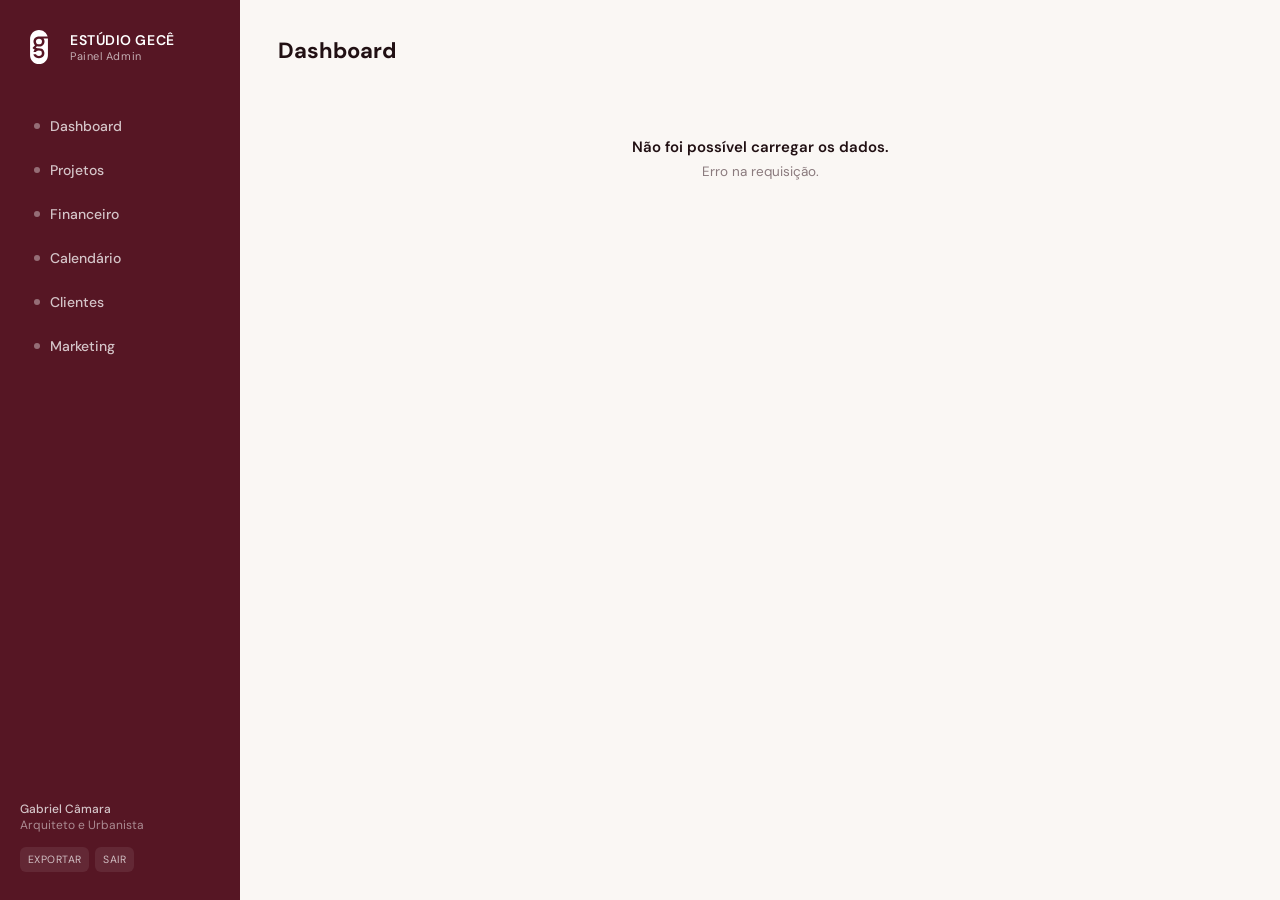
==== commit fdd1b916: "layout: admin e portal usam ate 1800/1200px (menos fundo vazio em telas grandes) + padding fluido Co" ====
--- a/admin/index.html
+++ b/admin/index.html
@@ -87,7 +87,7 @@
   .data-tools button:hover { background: rgba(255,255,255,0.16); color: #fff; }
 
   /* Main */
-  main { flex: 1; padding: 36px 44px; max-width: 1240px; width: 100%; }
+  main { flex: 1; padding: 36px clamp(20px, 3vw, 56px); max-width: 1800px; width: 100%; margin: 0 auto; }
   header.topbar { display: flex; justify-content: space-between; align-items: center; margin-bottom: 28px; gap: 16px; flex-wrap: wrap; }
   header.topbar h1 { font-size: 22px; font-weight: 700; }
   .topbar-actions { display: flex; align-items: center; gap: 10px; }
@@ -237,6 +237,10 @@
   .kb-chip { font-size: 10px; font-weight: 700; text-transform: uppercase; letter-spacing: .03em; padding: 2px 7px; border-radius: 20px; background: #f3ebec; color: var(--bordeaux); }
   @media (max-width: 900px) { .kanban { grid-template-columns: repeat(2, 1fr); } }
   @media (max-width: 560px) { .kanban { grid-template-columns: 1fr; } }
+  /* Legenda de formatos (cores) */
+  .fmt-legend { display: flex; flex-wrap: wrap; gap: 8px 16px; margin: 0 0 16px; font-size: 12px; color: var(--muted); }
+  .fmt-item { display: flex; align-items: center; gap: 6px; }
+  .fmt-dot { width: 10px; height: 10px; border-radius: 50%; display: inline-block; }
 
   /* Lembretes */
   .lembrete .l-txt { font-size: 14px; }
@@ -262,6 +266,46 @@
   .drive-dot { display: inline-block; width: 9px; height: 9px; border-radius: 50%; margin-right: 8px; vertical-align: middle; }
   .drive-dot.on { background: var(--ok); }
   .drive-dot.off { background: #d6cacc; }
+
+  /* Precificação */
+  .pr-wrap { display: grid; grid-template-columns: minmax(0,1fr) 340px; gap: 22px; align-items: start; }
+  .pr-main { min-width: 0; }
+  .pr-sec { background: #fff; border: 1px solid var(--line); border-radius: var(--radius); padding: 18px 20px; margin-bottom: 16px; }
+  .pr-sec h3 { font-size: 14px; font-weight: 700; margin-bottom: 14px; }
+  .pr-row, .pr-item { display: grid; gap: 8px; align-items: center; margin-bottom: 6px; }
+  .pr-row { grid-template-columns: minmax(0,1fr) 110px 62px 100px 24px; }
+  .pr-item { grid-template-columns: minmax(0,1fr) 80px 100px 24px; }
+  .pr-row.head, .pr-item.head { font-size: 10.5px; text-transform: uppercase; letter-spacing: .03em; color: var(--muted); font-weight: 600; margin-bottom: 8px; }
+  .pr-row input, .pr-item input { width: 100%; font-family: inherit; font-size: 13px; padding: 8px 9px; border: 1px solid var(--line); border-radius: 8px; color: var(--ink); }
+  .pr-row input:disabled, .pr-item input:disabled { background: #f7f2f0; color: var(--ink); font-weight: 600; }
+  .pr-total { text-align: right; font-variant-numeric: tabular-nums; font-weight: 600; font-size: 13px; }
+  .pr-x { background: none; border: none; color: var(--muted); cursor: pointer; font-size: 13px; }
+  .pr-x:hover { color: var(--danger); }
+  .pr-add { background: none; border: none; color: var(--bordeaux); cursor: pointer; font-weight: 600; font-size: 12.5px; padding: 6px 0; }
+  .pr-sub { text-align: right; font-weight: 700; font-size: 13.5px; margin-top: 8px; padding-top: 8px; border-top: 1px solid var(--line); }
+  .et-group { margin-bottom: 16px; }
+  .et-title { font-weight: 700; font-size: 13px; margin: 6px 0 10px; color: var(--bordeaux); }
+  .pr-config { display: flex; flex-wrap: wrap; gap: 14px; }
+  .pr-config .field { margin: 0; flex: 1 1 120px; }
+  .pr-config .field input { width: 100%; font-family: inherit; font-size: 14px; padding: 9px 11px; border: 1px solid var(--line); border-radius: var(--radius); }
+  .pr-config .field input:disabled { background: #f7f2f0; font-weight: 700; color: var(--bordeaux); }
+  .pr-summary { background: #fbf8f6; border: 1px solid var(--line); border-radius: var(--radius); padding: 20px; position: sticky; top: 20px; }
+  .pr-line { display: flex; justify-content: space-between; align-items: baseline; padding: 8px 0; border-bottom: 1px solid var(--line); font-size: 14px; }
+  .pr-line:last-of-type { border-bottom: none; }
+  .pr-line .v { font-variant-numeric: tabular-nums; font-weight: 600; }
+  .pr-line.big { font-size: 19px; font-weight: 800; color: var(--bordeaux); border-top: 2px solid var(--bordeaux); margin-top: 4px; padding-top: 12px; }
+  .pr-line.big .v { font-weight: 800; }
+  @media (max-width: 1080px) { .pr-wrap { grid-template-columns: 1fr; } .pr-summary { position: static; } }
+  @media (max-width: 720px) {
+    .pr-sec { padding: 14px; }
+    .pr-row, .pr-item { display: flex; flex-wrap: wrap; gap: 6px 8px; }
+    .pr-row.head, .pr-item.head { display: none; }
+    .pr-row [data-k=desc], .pr-item [data-k=nome] { flex: 1 1 100%; }
+    .pr-row [data-k=valor] { flex: 2 1 90px; }
+    .pr-row [data-k=qtd], .pr-item [data-k=horas] { flex: 1 1 60px; }
+    .pr-total { flex: 1 1 auto; }
+    .pr-x { flex: 0 0 auto; }
+  }
   .evt-pill[draggable="true"] { cursor: grab; }
   .evt-pill.dragging { opacity: .4; }
   .cal-cell.drag-over, .wk-col.drag-over { outline: 2px solid var(--bordeaux); outline-offset: -2px; background: #f1e6e8; }
@@ -404,11 +448,14 @@
   leadStatus:  { novo:'Novo', negociacao:'Em negociação', ganho:'Ganho', perdido:'Perdido' },
   evtTipo:     { reuniao:'Reunião', visita:'Visita técnica', entrega:'Entrega', obra:'Obra', outro:'Outro' },
   canal:       { instagram:'Instagram', facebook:'Facebook', tiktok:'TikTok', linkedin:'LinkedIn', youtube:'YouTube', site:'Site / Blog', googleads:'Google Ads', outro:'Outro' },
+  formato:     { story:'Story', carrossel:'Carrossel', reels:'Reels', post:'Post / Feed', tiktok:'TikTok', video:'Vídeo' },
   postStatus:  { ideia:'Ideia', producao:'Em produção', agendado:'Agendado', publicado:'Publicado' },
   campStatus:  { planejada:'Planejada', ativa:'Ativa', concluida:'Concluída' },
 };
 const options = (map, sel) => Object.entries(map).map(([v,l]) => `<option value="${v}"${v===sel?' selected':''}>${l}</option>`).join('');
 const badge = (cls, label) => `<span class="badge ${cls}">${label}</span>`;
+const FORMATO_COR = { story:'#e1306c', carrossel:'#3d6b8a', reels:'#833ab4', post:'#3f6b4f', tiktok:'#111111', video:'#c0392b', outro:'#8a7a7d' };
+const postColor = p => FORMATO_COR[p && p.formato] || '#8a7a7d';
 const ETAPAS_ALL = ['levantamento','estudo','anteprojeto','basico','legal','executivo','obra','entregue'];
 const parseEtapas = v => { try { const a = JSON.parse(v); return Array.isArray(a) && a.length ? a : ETAPAS_ALL.slice(); } catch { return ETAPAS_ALL.slice(); } };
 
@@ -920,9 +967,21 @@
 
 /* ---------- Financeiro ---------- */
 let finFilter = { tipo: '', status: '' };
+let finTab = 'lancamentos';
 function renderFinanceiro() {
   $('#pageTitle').textContent = 'Financeiro';
-  setActions(`<button class="btn" id="novoLanc">+ Novo lançamento</button>`);
+  setActions(`
+    <div class="seg">
+      <button class="seg-btn${finTab==='lancamentos'?' active':''}" id="ftLanc">Lançamentos</button>
+      <button class="seg-btn${finTab==='preco'?' active':''}" id="ftPreco">Precificação</button>
+    </div>
+    ${finTab==='lancamentos'?`<button class="btn" id="novoLanc">+ Novo lançamento</button>`:`<button class="btn" id="salvarPreco">Salvar precificação</button>`}`);
+  $('#ftLanc').onclick = () => { finTab='lancamentos'; renderFinanceiro(); };
+  $('#ftPreco').onclick = () => { finTab='preco'; renderFinanceiro(); };
+  if (finTab === 'preco') { renderPrecificacao(); return; }
+  renderLancamentos();
+}
+function renderLancamentos() {
   $('#novoLanc').onclick = () => finForm();
 
   const all = DB.all('financeiro');
@@ -969,6 +1028,194 @@
   view().querySelectorAll('[data-pay]').forEach(b => b.onclick = async () => { await DB.upsert('financeiro', { ...DB.get('financeiro', b.dataset.pay), status:'pago' }); renderFinanceiro(); toast('Lançamento quitado.'); });
   view().querySelectorAll('[data-edit]').forEach(b => b.onclick = () => finForm(DB.get('financeiro', b.dataset.edit)));
   view().querySelectorAll('[data-del]').forEach(b => b.onclick = () => { const f = DB.get('financeiro', b.dataset.del); confirmDelete(f.descricao, async () => { await DB.remove('financeiro', f.id); renderFinanceiro(); toast('Lançamento removido.'); }); });
+}
+/* ---------- Precificação (custo + hora + margem) ---------- */
+let precoModel = null;
+function precoDefault() {
+  const fx = ['Aluguel','Condomínio','Energia','Água','Internet','Telefone','Software','Assinaturas','Contabilidade','Taxas (TLF)','Folha de pagamento','Pró-labore','Marketing','Dívidas / empréstimo','Conselho de arquitetura','Taxa de limpeza','Manutenção de máquina','Outros'].map(d => ({ desc: d, valor: '', qtd: '1' }));
+  const vr = ['Transporte','Impressões e plotagens','Renderização','Papelaria','Brinde','Kit vizinhos','Registro fotográfico','Material para redes sociais','Consultoria de engenharia','Assessoria em regularização','RRT'].map(d => ({ desc: d, valor: '', qtd: '1' }));
+  const et = [
+    ['Estudo Preliminar', ['Levantamento cadastral','Programa de necessidades','Estudo de viabilidade','Croquis iniciais']],
+    ['Anteprojeto', ['Planta baixa','Layout preliminar','Estudo 3D inicial']],
+    ['Projeto Básico', ['Plantas de layout','Cortes e fachadas','Planta de localização']],
+    ['Projeto Legal', ['Planta de situação','Quadros gerais de áreas','Memorial descritivo']],
+    ['Projeto Executivo', ['Planta baixa de construir e demolir','Planta baixa de layout','Planta baixa de layout elétrico','Planta baixa de layout luminotécnico','Planta baixa de layout hidrossanitário','Paginação de revestimentos e pintura','Detalhamento de marcenaria','Detalhamento de serralheria','Detalhamento de esquadrias','Especificação técnica de materiais','Estudo volumétrico 3D finalizado']],
+  ].map(([nome, itens]) => ({ nome, itens: itens.map(n => ({ nome: n, horas: '' })) }));
+  return { fixos: fx, variaveis: vr, etapas: et, horasSemana: '40', semanas: '4', margemPct: '20', comissaoPct: '10', comissaoAplica: false, impostoPct: '15.5', naoRepassado: '' };
+}
+function precoNormaliza(m) {
+  const d = precoDefault();
+  m = Object.assign({}, d, m || {});
+  if (!Array.isArray(m.fixos) || !m.fixos.length) m.fixos = d.fixos;
+  if (!Array.isArray(m.variaveis) || !m.variaveis.length) m.variaveis = d.variaveis;
+  if (!Array.isArray(m.etapas) || !m.etapas.length) m.etapas = d.etapas;
+  return m;
+}
+function precoHTML() {
+  const m = precoModel;
+  const custoRows = (arr, group) => arr.map(i => `
+    <div class="pr-row" data-group="${group}">
+      <input data-k="desc" value="${esc(i.desc||'')}" placeholder="Descrição">
+      <input data-k="valor" type="number" step="0.01" min="0" value="${i.valor??''}" placeholder="0,00">
+      <input data-k="qtd" type="number" step="1" min="0" value="${i.qtd??''}" placeholder="1">
+      <span class="pr-total">—</span>
+      <button type="button" class="pr-x" title="Remover">✕</button>
+    </div>`).join('');
+  const etapasHTML = m.etapas.map(e => `
+    <div class="et-group" data-nome="${esc(e.nome)}">
+      <div class="et-title">${esc(e.nome)}</div>
+      <div class="pr-item head"><span>Entregável</span><span>Horas</span><span style="text-align:right">Custo</span><span></span></div>
+      ${e.itens.map(it => `
+        <div class="pr-item et-item">
+          <input data-k="nome" value="${esc(it.nome||'')}" placeholder="Entregável">
+          <input data-k="horas" type="number" step="0.5" min="0" value="${it.horas??''}" placeholder="0">
+          <span class="pr-total">—</span>
+          <button type="button" class="pr-x" title="Remover">✕</button>
+        </div>`).join('')}
+      <button type="button" class="pr-add" data-add-item="${esc(e.nome)}">+ entregável</button>
+      <div class="pr-sub">Subtotal: <span class="et-sub">—</span></div>
+    </div>`).join('');
+  return `
+    <div class="pr-wrap">
+      <div class="pr-main">
+        <div class="pr-sec">
+          <h3>1. Custos fixos mensais</h3>
+          <div class="pr-row head"><span>Descrição</span><span>Valor (R$)</span><span>Qtd</span><span style="text-align:right">Total</span><span></span></div>
+          <div id="fx-rows">${custoRows(m.fixos,'fixos')}</div>
+          <button type="button" class="pr-add" data-add-fixo>+ item</button>
+          <div class="pr-sub">Custo fixo total: <span id="s-custoFixo">—</span></div>
+        </div>
+        <div class="pr-sec">
+          <h3>2. Valor / hora</h3>
+          <div class="pr-config">
+            <div class="field"><label>Horas / semana</label><input id="horasSemana" type="number" min="0" value="${m.horasSemana??''}"></div>
+            <div class="field"><label>Semanas / mês</label><input id="semanas" type="number" min="0" step="0.1" value="${m.semanas??''}"></div>
+            <div class="field"><label>Capacidade (h/mês)</label><input id="s-capacidade" disabled></div>
+            <div class="field"><label>Valor / hora</label><input id="s-valorHora" disabled></div>
+          </div>
+          <div class="panel-sub" style="margin-top:8px">Valor/hora = custo fixo total ÷ capacidade de horas faturáveis.</div>
+        </div>
+        <div class="pr-sec">
+          <h3>3. Horas por entregável</h3>
+          <div id="etapas">${etapasHTML}</div>
+          <div class="pr-sub">Custo de horas: <span id="s-custoHoras">—</span> <span class="sub" id="s-totalHoras"></span></div>
+        </div>
+        <div class="pr-sec">
+          <h3>4. Custos variáveis do projeto</h3>
+          <div class="pr-row head"><span>Descrição</span><span>Valor (R$)</span><span>Qtd</span><span style="text-align:right">Total</span><span></span></div>
+          <div id="var-rows">${custoRows(m.variaveis,'variaveis')}</div>
+          <button type="button" class="pr-add" data-add-var>+ item</button>
+          <div class="pr-sub">Custo variável total: <span id="s-custoVar">—</span></div>
+        </div>
+      </div>
+      <aside class="pr-side">
+        <div class="pr-summary">
+          <h3 style="margin-bottom:14px">5. Precificação final</h3>
+          <div class="pr-config" style="margin-bottom:12px">
+            <div class="field"><label>Margem %</label><input id="margemPct" type="number" step="0.1" value="${m.margemPct??''}"></div>
+            <div class="field"><label>Comissão %</label><input id="comissaoPct" type="number" step="0.1" value="${m.comissaoPct??''}"></div>
+            <div class="field"><label>Imposto/NF %</label><input id="impostoPct" type="number" step="0.1" value="${m.impostoPct??''}"></div>
+          </div>
+          <label class="chk" style="margin-bottom:14px"><input type="checkbox" id="comissaoAplica"${m.comissaoAplica?' checked':''}> Há indicação/corretor (aplicar comissão)</label>
+          <div class="pr-line"><span>Custo total</span><span class="v" id="s-custoTotal">—</span></div>
+          <div class="pr-line"><span>Margem de lucro</span><span class="v" id="s-margem">—</span></div>
+          <div class="pr-line"><span>Comissão</span><span class="v" id="s-comissao">—</span></div>
+          <div class="pr-line"><span>Nota fiscal / impostos</span><span class="v" id="s-imposto">—</span></div>
+          <div class="pr-line big"><span>Preço final</span><span class="v" id="s-precoFinal">—</span></div>
+          <div class="field" style="margin:14px 0 6px"><label>Custos não repassados ao cliente (R$)</label><input id="naoRepassado" type="number" step="0.01" min="0" value="${m.naoRepassado??''}"></div>
+          <div class="pr-line"><span>Lucro líquido</span><span class="v" id="s-lucro">—</span></div>
+          <div class="sub" style="margin-top:8px">Líquido = margem − custos não repassados.</div>
+        </div>
+      </aside>
+    </div>`;
+}
+function precoReadModel() {
+  const rows = s => [...document.querySelectorAll(s)];
+  const g = (r, k) => r.querySelector(`[data-k=${k}]`).value;
+  precoModel.fixos = rows('#fx-rows .pr-row').map(r => ({ desc: g(r,'desc'), valor: g(r,'valor'), qtd: g(r,'qtd') }));
+  precoModel.variaveis = rows('#var-rows .pr-row').map(r => ({ desc: g(r,'desc'), valor: g(r,'valor'), qtd: g(r,'qtd') }));
+  precoModel.etapas = rows('#etapas .et-group').map(gr => ({ nome: gr.dataset.nome, itens: [...gr.querySelectorAll('.et-item')].map(it => ({ nome: g(it,'nome'), horas: g(it,'horas') })) }));
+  precoModel.horasSemana = $('#horasSemana').value; precoModel.semanas = $('#semanas').value;
+  precoModel.margemPct = $('#margemPct').value; precoModel.comissaoPct = $('#comissaoPct').value; precoModel.impostoPct = $('#impostoPct').value;
+  precoModel.naoRepassado = $('#naoRepassado').value; precoModel.comissaoAplica = $('#comissaoAplica').checked;
+}
+function precoRecalc() {
+  const n = (v, d=0) => { const x = parseFloat(String(v==null?'':v).replace(',','.')); return isFinite(x) ? x : d; };
+  let custoFixo = 0;
+  document.querySelectorAll('#fx-rows .pr-row').forEach(r => {
+    const t = n(r.querySelector('[data-k=valor]').value) * n(r.querySelector('[data-k=qtd]').value, 1);
+    r.querySelector('.pr-total').textContent = fmtMoney(t); custoFixo += t;
+  });
+  $('#s-custoFixo').textContent = fmtMoney(custoFixo);
+  const capacidade = n($('#horasSemana').value) * n($('#semanas').value);
+  const valorHora = capacidade > 0 ? custoFixo / capacidade : 0;
+  $('#s-capacidade').value = capacidade ? capacidade.toLocaleString('pt-BR') : '0';
+  $('#s-valorHora').value = fmtMoney(valorHora);
+  let custoHoras = 0, totalHoras = 0;
+  document.querySelectorAll('#etapas .et-group').forEach(gr => {
+    let sub = 0;
+    gr.querySelectorAll('.et-item').forEach(it => {
+      const h = n(it.querySelector('[data-k=horas]').value); const c = h * valorHora;
+      it.querySelector('.pr-total').textContent = fmtMoney(c); sub += c; totalHoras += h;
+    });
+    gr.querySelector('.et-sub').textContent = fmtMoney(sub); custoHoras += sub;
+  });
+  $('#s-custoHoras').textContent = fmtMoney(custoHoras);
+  $('#s-totalHoras').textContent = totalHoras ? ('· ' + totalHoras.toLocaleString('pt-BR') + ' h') : '';
+  let custoVar = 0;
+  document.querySelectorAll('#var-rows .pr-row').forEach(r => {
+    const t = n(r.querySelector('[data-k=valor]').value) * n(r.querySelector('[data-k=qtd]').value, 1);
+    r.querySelector('.pr-total').textContent = fmtMoney(t); custoVar += t;
+  });
+  $('#s-custoVar').textContent = fmtMoney(custoVar);
+  const custoTotal = custoHoras + custoVar;
+  const margem = custoTotal * n($('#margemPct').value) / 100;
+  const comissao = $('#comissaoAplica').checked ? custoTotal * n($('#comissaoPct').value) / 100 : 0;
+  const imposto = (custoTotal + margem + comissao) * n($('#impostoPct').value) / 100;
+  const precoFinal = custoTotal + margem + comissao + imposto;
+  const lucro = margem - n($('#naoRepassado').value);
+  $('#s-custoTotal').textContent = fmtMoney(custoTotal);
+  $('#s-margem').textContent = fmtMoney(margem);
+  $('#s-comissao').textContent = fmtMoney(comissao);
+  $('#s-imposto').textContent = fmtMoney(imposto);
+  $('#s-precoFinal').textContent = fmtMoney(precoFinal);
+  $('#s-lucro').textContent = fmtMoney(lucro);
+}
+async function precoSave() {
+  precoReadModel();
+  try { await api('PUT', '/admin/config/precificacao', { valor: JSON.stringify(precoModel) }); toast('Precificação salva.'); }
+  catch (e) { toast(e.message || 'Erro ao salvar.'); }
+}
+async function renderPrecificacao() {
+  view().innerHTML = '<div class="empty" style="padding:40px">Carregando…</div>';
+  if (!precoModel) {
+    try { const r = await api('GET', '/admin/config/precificacao'); precoModel = precoNormaliza(r.valor ? JSON.parse(r.valor) : null); }
+    catch { precoModel = precoDefault(); }
+  }
+  view().innerHTML = precoHTML();
+  const sv = $('#salvarPreco'); if (sv) sv.onclick = precoSave;
+  const v = view();
+  v.oninput = precoRecalc; v.onchange = precoRecalc;
+  v.onclick = e => {
+    const x = e.target.closest('.pr-x');
+    if (x) {
+      precoReadModel();
+      const row = x.closest('.et-item, .pr-row');
+      if (row.classList.contains('et-item')) {
+        const grp = row.closest('.et-group'); const idx = [...grp.querySelectorAll('.et-item')].indexOf(row);
+        const et = precoModel.etapas.find(e2 => e2.nome === grp.dataset.nome); if (et) et.itens.splice(idx, 1);
+      } else {
+        const idx = [...row.parentElement.querySelectorAll('.pr-row')].indexOf(row);
+        precoModel[row.dataset.group].splice(idx, 1);
+      }
+      renderPrecificacao(); return;
+    }
+    if (e.target.closest('[data-add-fixo]')) { precoReadModel(); precoModel.fixos.push({ desc:'', valor:'', qtd:'1' }); renderPrecificacao(); return; }
+    if (e.target.closest('[data-add-var]')) { precoReadModel(); precoModel.variaveis.push({ desc:'', valor:'', qtd:'1' }); renderPrecificacao(); return; }
+    const ai = e.target.closest('[data-add-item]');
+    if (ai) { precoReadModel(); const et = precoModel.etapas.find(e2 => e2.nome === ai.dataset.addItem); if (et) et.itens.push({ nome:'', horas:'' }); renderPrecificacao(); return; }
+  };
+  precoRecalc();
 }
 function finForm(rec = {}) {
   const projOpts = `<option value="">— Nenhum —</option>` + DB.all('projetos').map(p => `<option value="${p.id}"${p.id===rec.projetoId?' selected':''}>${esc(p.nome)}</option>`).join('');
@@ -1014,7 +1261,7 @@
 // Itens do calendário geral = eventos + posts de marketing (com data).
 function calItems() {
   const ev = DB.all('eventos').map(e => ({ id: e.id, kind: 'evento', data: e.data, titulo: e.titulo, hora: e.hora || '', color: evtColor(e), sub: T.evtTipo[e.tipo] || 'Evento' }));
-  const po = DB.all('posts').filter(p => p.data).map(p => ({ id: p.id, kind: 'post', data: p.data, titulo: p.titulo, hora: '', color: (typeof CANAL_COR !== 'undefined' && CANAL_COR[p.canal]) || '#8a7a7d', sub: (T.canal[p.canal] || 'Conteúdo') + ' · post' }));
+  const po = DB.all('posts').filter(p => p.data).map(p => ({ id: p.id, kind: 'post', data: p.data, titulo: p.titulo, hora: '', color: postColor(p), sub: (T.formato[p.formato] || 'Conteúdo') + (p.canal ? ' · ' + (T.canal[p.canal] || '') : '') }));
   return [...ev, ...po];
 }
 const calPill = it => `<div class="evt-pill" draggable="true" data-id="${it.id}" data-kind="${it.kind}" title="${esc(it.titulo)}" style="background:${it.color}1a;color:${it.color}"><span class="evt-dot" style="background:${it.color}"></span>${it.hora?`<span class="t">${it.hora}</span>`:''}${esc(it.titulo)}</div>`;
@@ -1369,6 +1616,7 @@
       </div>
       <span class="sub">${posts.length} ${posts.length===1?'ideia/post':'ideias e posts'} · arraste os cartões entre as colunas</span>
     </div>
+    <div class="fmt-legend">${Object.entries(T.formato).map(([k,l]) => `<span class="fmt-item"><span class="fmt-dot" style="background:${FORMATO_COR[k]}"></span>${l}</span>`).join('')}</div>
     <div id="conteudoView"></div>`;
   $('#cvQuadro').onclick = () => { conteudoView='quadro'; renderConteudo(); };
   $('#cvCal').onclick = () => { conteudoView='calendario'; renderConteudo(); };
@@ -1382,9 +1630,9 @@
       <h3>${label}<span>${list.length}</span></h3>
       ${s==='ideia' ? `<input class="kb-add" id="kbAdd" placeholder="+ Nova ideia…">` : ''}
       <div class="kb-cards">${list.map(p => `
-        <div class="kb-card" draggable="true" data-id="${p.id}" style="border-left:3px solid ${CANAL_COR[p.canal]||'#8a7a7d'}">
+        <div class="kb-card" draggable="true" data-id="${p.id}" style="border-left:3px solid ${postColor(p)}">
           <div class="t">${esc(p.titulo)}</div>
-          <div class="meta"><span class="kb-chip">${T.canal[p.canal]||'—'}</span>${p.data?`<span>${fmtDate(p.data)}</span>`:''}${(p.status==='publicado'&&p.alcance)?`<span>${Number(p.alcance).toLocaleString('pt-BR')} alcance</span>`:''}</div>
+          <div class="meta"><span class="kb-chip" style="background:${postColor(p)}1a;color:${postColor(p)}">${T.formato[p.formato]||'—'}</span><span>${T.canal[p.canal]||''}</span>${p.data?`<span>${fmtDate(p.data)}</span>`:''}${(p.status==='publicado'&&p.alcance)?`<span>${Number(p.alcance).toLocaleString('pt-BR')} alcance</span>`:''}</div>
         </div>`).join('')}</div>
     </div>`;
   }).join('');
@@ -1394,7 +1642,7 @@
   if (add) add.onkeydown = async e => {
     if (e.key === 'Enter' && add.value.trim()) {
       const titulo = add.value.trim(); add.disabled = true;
-      try { await DB.upsert('posts', { titulo, status: 'ideia', canal: 'instagram' }); renderMarketing(); }
+      try { await DB.upsert('posts', { titulo, status: 'ideia', canal: 'instagram', formato: 'post' }); renderMarketing(); }
       catch (err) { toast(err.message || 'Erro.'); add.disabled = false; }
     }
   };
@@ -1427,7 +1675,7 @@
     const iso = `${y}-${String(m+1).padStart(2,'0')}-${String(d).padStart(2,'0')}`;
     const evs = byDay[iso] || [];
     const isToday = iso === todayISO();
-    const shown = evs.slice(0, 4).map(p => `<div class="evt-pill" draggable="true" data-id="${p.id}" title="${esc(p.titulo)}" style="background:${(CANAL_COR[p.canal]||'#8a7a7d')}1a;color:${CANAL_COR[p.canal]||'#8a7a7d'}"><span class="evt-dot" style="background:${CANAL_COR[p.canal]||'#8a7a7d'}"></span>${esc(p.titulo)}</div>`).join('');
+    const shown = evs.slice(0, 4).map(p => `<div class="evt-pill" draggable="true" data-id="${p.id}" title="${esc(p.titulo)}" style="background:${postColor(p)}1a;color:${postColor(p)}"><span class="evt-dot" style="background:${postColor(p)}"></span>${esc(p.titulo)}</div>`).join('');
     const more = evs.length > 4 ? `<div class="cal-more">+${evs.length - 4}</div>` : '';
     cells.push(`<div class="cal-cell${isToday?' today':''}" data-day="${iso}"><div class="day-num">${d}</div>${shown}${more}</div>`);
   }
@@ -1454,10 +1702,13 @@
     <input type="hidden" name="id" value="${esc(rec.id||'')}">
     <div class="field"><label>Título / tema *</label><input name="titulo" required value="${esc(rec.titulo||'')}" placeholder="Ex.: Antes e depois — Escritório AT"></div>
     <div class="field-row">
+      <div class="field"><label>Formato</label><select name="formato">${options(T.formato, rec.formato||'post')}</select></div>
       <div class="field"><label>Canal</label><select name="canal">${options(T.canal, rec.canal||'instagram')}</select></div>
+    </div>
+    <div class="field-row">
       <div class="field"><label>Data</label><input name="data" type="date" value="${esc(rec.data||todayISO())}"></div>
-    </div>
-    <div class="field"><label>Status</label><select name="status">${options(T.postStatus, rec.status||'ideia')}</select></div>
+      <div class="field"><label>Status</label><select name="status">${options(T.postStatus, rec.status||'ideia')}</select></div>
+    </div>
     <div class="field"><label>Legenda</label><textarea name="legenda" placeholder="Texto do post…">${esc(rec.legenda||'')}</textarea></div>
     <div class="field-row">
       <div class="field"><label>Alcance</label><input name="alcance" type="number" min="0" value="${rec.alcance??''}" placeholder="0"></div>
